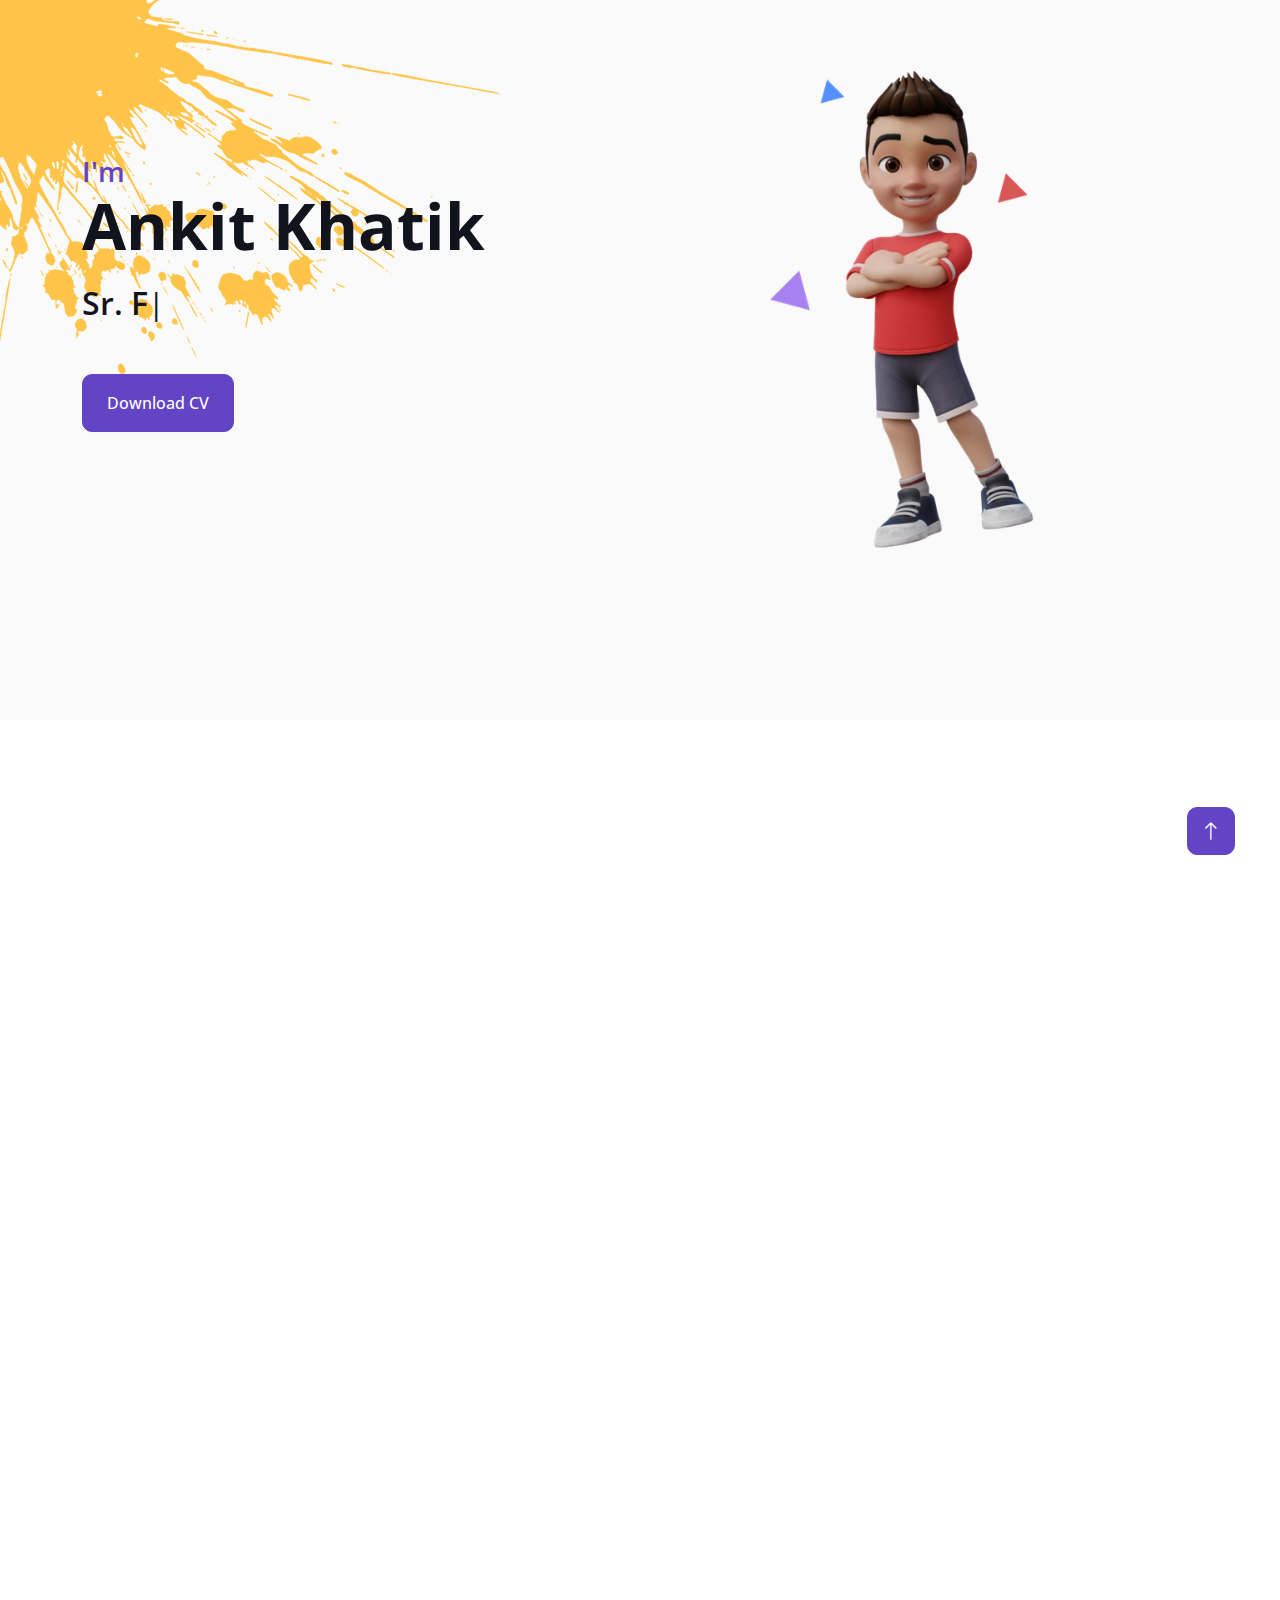
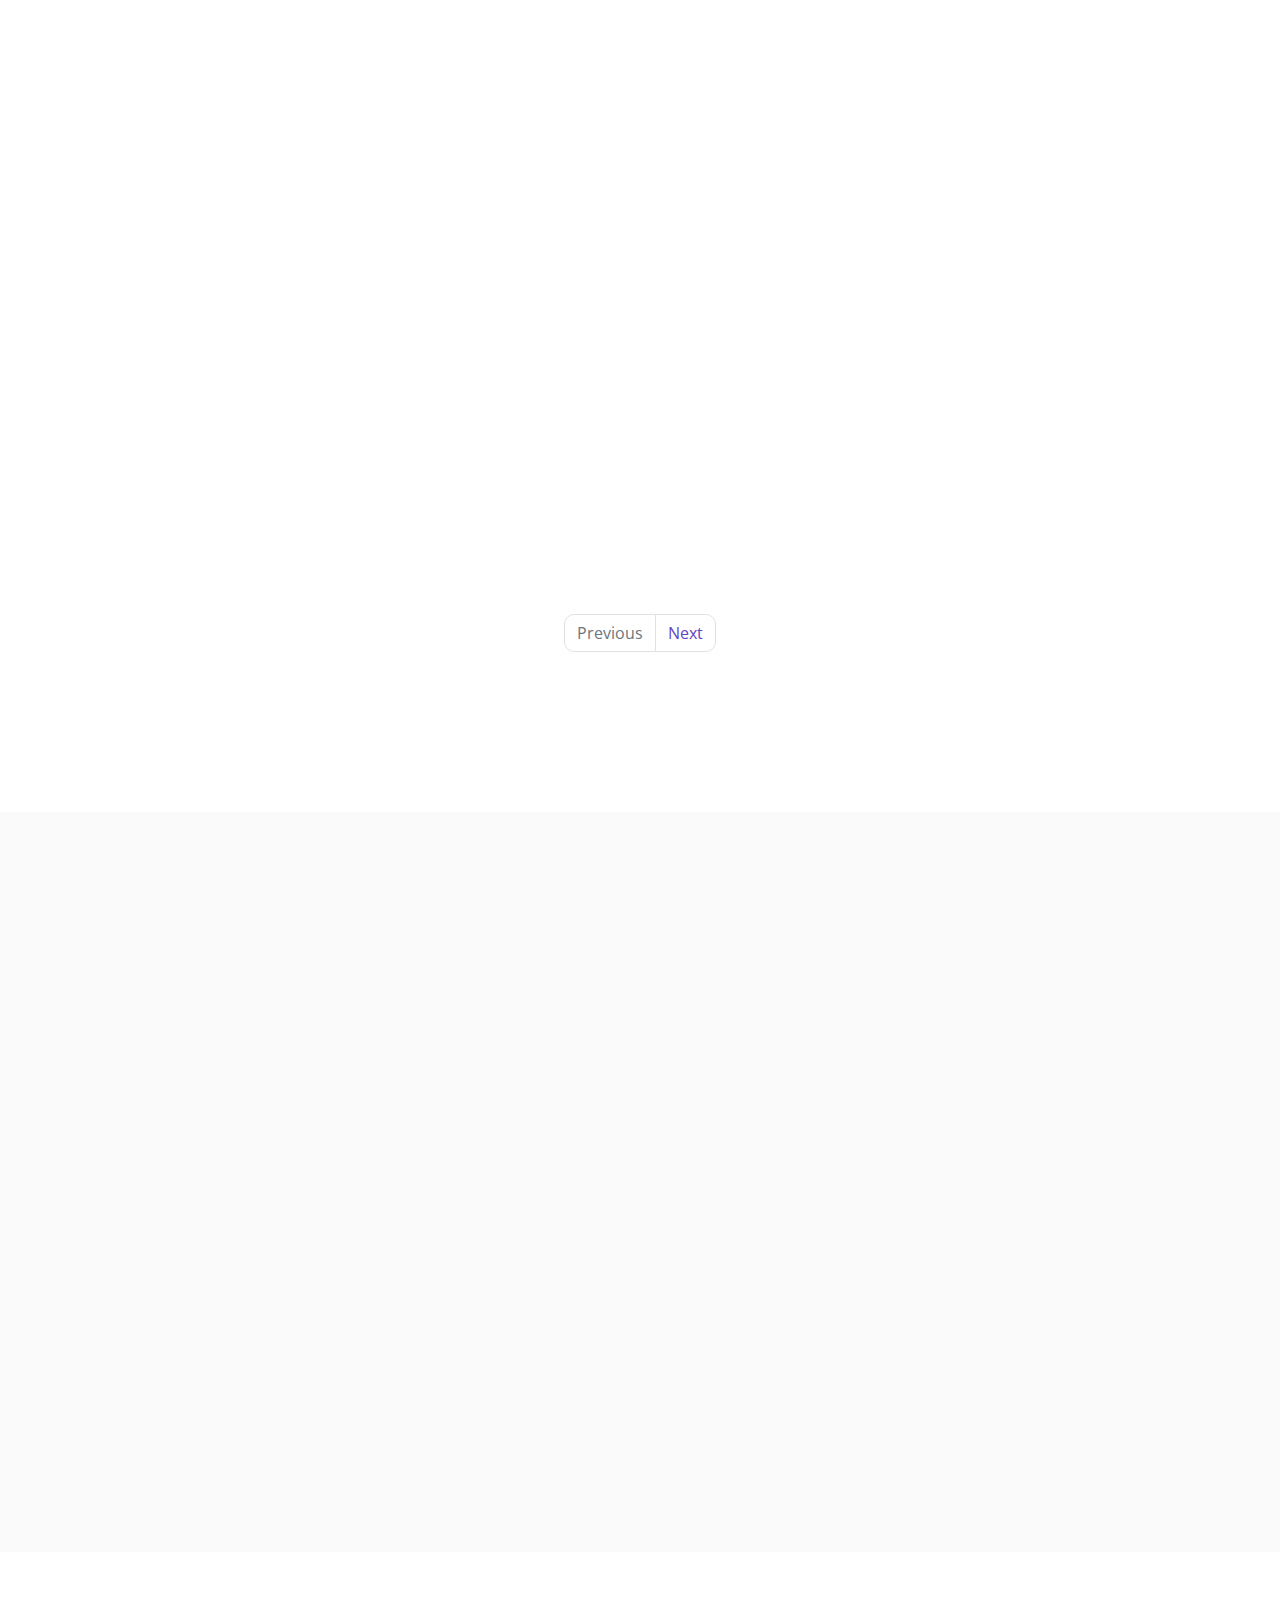
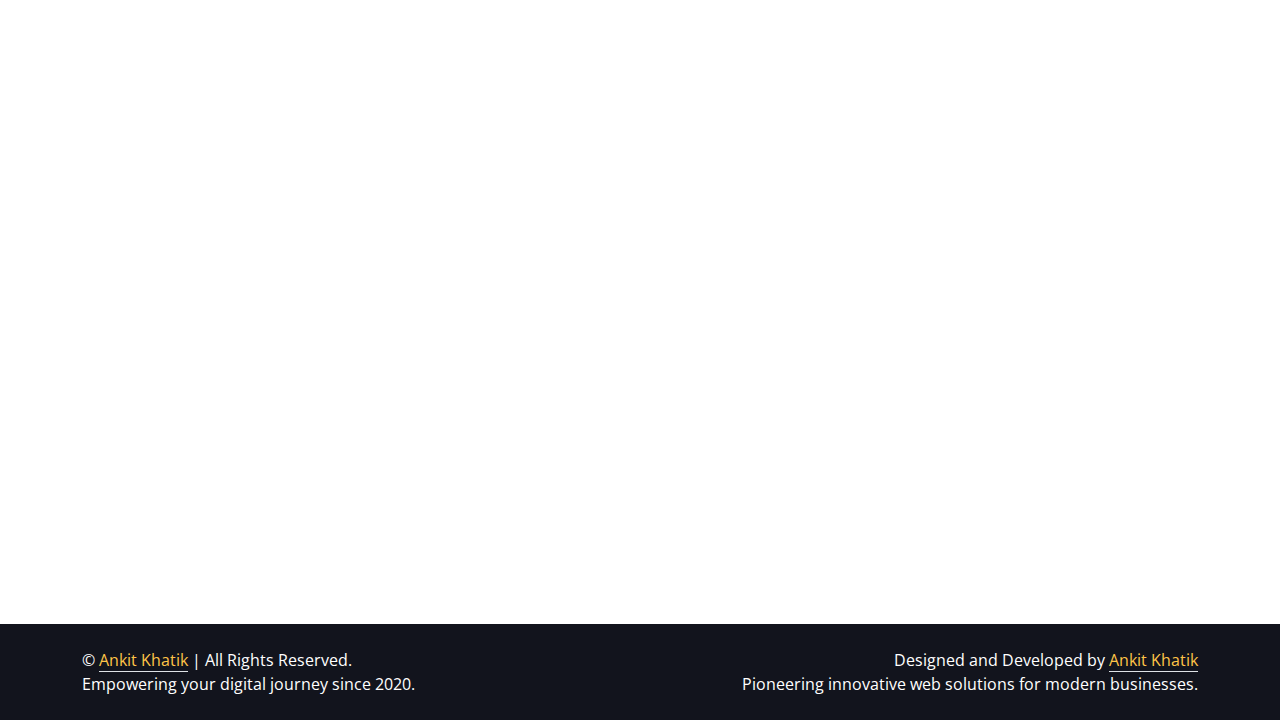
==== index.html @ b2e09fba "Ankit Khatik Portfolio" ====
<!DOCTYPE html>
<html lang="en">
  <head>
    <meta charset="UTF-8" />
    <meta name="viewport" content="width=device-width, initial-scale=1.0" />
    <meta
      name="title"
      content="Ankit Khatik | Expert Full Stack Developer | Custom Web & PHP Laravel Development"
    />
    <meta
      name="description"
      content="Ankit Khatik, a Sr. Full Stack Developer with 3+ years of experience, specializes in PHP, Laravel, Next.js, and scalable web applications. Custom web development solutions starting at $299."
    />
    <meta
      name="keywords"
      content="Full Stack Developer, Web Developer, PHP Developer, Laravel Developer, Next.js Developer, SQL Developer, JavaScript Developer, Custom Web Development, API Development, Responsive Web Design, Frontend Developer, Backend Developer, Software Engineer, Web Application Development, Website Development, Ankit Khatik, Ankit Khoiwal, Royal Banna Ankit, Full Stack Developer Portfolio, Web Development Services, Technology Solutions"
    />
    <meta name="robots" content="index, follow" />
    <meta name="language" content="English" />
    <meta name="author" content="Ankit Khatik" />
    <meta name="publisher" content="Ankit Khatik" />
    <meta property="og:type" content="website" />
    <meta
      property="og:title"
      content="Ankit Khatik - Full Stack Developer | PHP, Laravel, Next.js, Web Development"
    />
    <meta
      property="og:description"
      content="Ankit Khatik, an experienced full stack developer specializing in PHP, Laravel, Next.js, and SQL. Explore innovative web development projects and high-quality digital solutions for businesses. Contact Ankit for full stack web development and software services."
    />
    <meta property="og:image" content="og-image.png" />
    <meta property="og:url" content="https://ankit-khatik.web.app/" />
    <meta
      property="og:site_name"
      content="Ankit Khatik - Full Stack Developer | PHP, Laravel, Next.js, Web Development"
    />
    <meta name="twitter:card" content="og-image.png" />
    <meta
      name="twitter:title"
      content="Ankit Khatik - Full Stack Developer | PHP, Laravel, Next.js, Web Development"
    />
    <meta
      name="twitter:description"
      content="Ankit Khatik, an experienced full stack developer specializing in PHP, Laravel, Next.js, and SQL. Explore innovative web development projects and high-quality digital solutions for businesses. Contact Ankit for full stack web development and software services."
    />
    <meta name="twitter:image" content="og-image.png" />
    <meta name="twitter:site" content="@ankitkhoiwal" />
    <meta name="twitter:creator" content="@ankitkhoiwal" />
    <meta
      name="google-site-verification"
      content="-TFEaaD3aH9HImYtLrDxy_BZJy94upnlScCaDswIdAE"
    />
    <link rel="canonical" href="https://ankit-khatik.web.app/" />

    <title>
      Ankit Khatik - Sr. Full Stack Developer | PHP, Laravel, Next.js, Web
      Development
    </title>

    <!-- Favicon -->
    <link href="img/favicon.ico" rel="icon" />

    <!-- Google Web Fonts -->
    <link rel="preconnect" href="https://fonts.googleapis.com" />
    <link rel="preconnect" href="https://fonts.gstatic.com" crossorigin />
    <link
      href="https://fonts.googleapis.com/css2?family=Open+Sans:wght@400;500;600;700;800&display=swap"
      rel="stylesheet"
    />

    <!-- Icon Font Stylesheet -->
    <link
      href="https://cdnjs.cloudflare.com/ajax/libs/font-awesome/5.10.0/css/all.min.css"
      rel="stylesheet"
    />
    <link
      href="https://cdn.jsdelivr.net/npm/bootstrap-icons@1.4.1/font/bootstrap-icons.css"
      rel="stylesheet"
    />

    <!-- Libraries Stylesheet -->
    <link href="lib/animate/animate.min.css" rel="stylesheet" />
    <link href="lib/lightbox/css/lightbox.min.css" rel="stylesheet" />
    <link href="lib/owlcarousel/assets/owl.carousel.min.css" rel="stylesheet" />

    <!-- Customized Bootstrap Stylesheet -->
    <link href="css/bootstrap.min.css" rel="stylesheet" />

    <!-- Template Stylesheet -->
    <link href="css/style.css" rel="stylesheet" />
  </head>

  <body data-bs-spy="scroll" data-bs-target=".navbar" data-bs-offset="51">
    <!-- Spinner Start -->
    <div
      id="spinner"
      class="show bg-white position-fixed translate-middle w-100 vh-100 top-50 start-50 d-flex align-items-center justify-content-center"
    >
      <div
        class="spinner-border text-primary"
        style="width: 3rem; height: 3rem"
        role="status"
      >
        <span class="sr-only">Loading...</span>
      </div>
    </div>
    <!-- Spinner End -->

    <!-- Navbar Start -->
    <nav
      class="navbar navbar-expand-lg bg-white navbar-light fixed-top shadow py-lg-0 px-4 px-lg-5 wow fadeIn"
      data-wow-delay="0.1s"
    >
      <a href="index.html" class="navbar-brand d-block d-lg-none">
        <span class="text-primary fw-bold m-0">Ankit</span>
      </a>
      <button
        type="button"
        class="navbar-toggler"
        data-bs-toggle="collapse"
        data-bs-target="#navbarCollapse"
      >
        <span class="navbar-toggler-icon"></span>
      </button>
      <div
        class="collapse navbar-collapse justify-content-between py-4 py-lg-0"
        id="navbarCollapse"
      >
        <div class="navbar-nav ms-auto py-0">
          <a href="#home" class="nav-item nav-link active">Home</a>
          <a href="#about" class="nav-item nav-link">About</a>
          <a href="#skill" class="nav-item nav-link">Skills</a>
          <a href="#service" class="nav-item nav-link">Services</a>
        </div>
        <!-- <a href="index.html" class="navbar-brand bg-secondary py-3 px-4 mx-3 d-none d-lg-block">
                <h1 class="text-primary fw-bold m-0">ProMan</h1>
            </a> -->
        <div class="navbar-nav me-auto py-0">
          <a href="#project" class="nav-item nav-link">Projects</a>
          <a href="#testimonial" class="nav-item nav-link">Testimonial</a>
          <a href="#contact" class="nav-item nav-link">Contact</a>
          <a href="/sitemap.xml" class="nav-item nav-link">Sitemap</a>
        </div>
      </div>
    </nav>
    <!-- Navbar End -->

    <!-- Header Start -->
    <div
      class="container-fluid bg-light my-6 mt-0 h-100 p-3"
      style="min-height: 80vh"
      id="home"
    >
      <div class="container">
        <div class="row g-5 align-items-center">
          <div class="col-lg-6 py-6 pb-0 pt-lg-0">
            <span class="text-primary h3 mb-3">I'm</span>
            <h1 class="display-3 mb-3">Ankit Khatik</h1>
            <h2 class="typed-text-output d-inline"></h2>
            <div class="typed-text d-none">
              Sr. Full Stack Developer, Sr. PHP Developer, Laravel Developer,
              Custom Web Developer, E-Commerce Developer, Sr. Backend Developer,
              Software Engineer
            </div>
            <div class="d-flex align-items-center pt-5">
              <a
                href="img/Ankit_Khoiwal_CV-2.pdf"
                download="Ankit_Khoiwal_CV-2.pdf"
                class="btn btn-primary py-3 px-4 me-5"
                >Download CV</a
              >
            </div>
          </div>
          <div class="col-lg-6">
            <img
              class="img-fluid"
              src="img/hero-image.webp"
              alt="Ankit Khatik - Sr. Full Stack Developer"
            />
          </div>
        </div>
      </div>
    </div>
    <!-- Header End -->

    <!-- Video Modal Start -->
    <div
      class="modal modal-video fade"
      id="videoModal"
      tabindex="-1"
      aria-labelledby="exampleModalLabel"
      aria-hidden="true"
    >
      <div class="modal-dialog">
        <div class="modal-content rounded-0">
          <div class="modal-header">
            <h3 class="modal-title" id="exampleModalLabel">Youtube Video</h3>
            <button
              type="button"
              class="btn-close"
              data-bs-dismiss="modal"
              aria-label="Close"
            ></button>
          </div>
          <div class="modal-body">
            <!-- 16:9 aspect ratio -->
            <div class="ratio ratio-16x9">
              <iframe
                class="embed-responsive-item"
                src=""
                id="video"
                allowfullscreen
                allowscriptaccess="always"
                allow="autoplay"
              ></iframe>
            </div>
          </div>
        </div>
      </div>
    </div>
    <!-- Video Modal End -->

    <!-- About Start -->
    <div class="container-xxl py-6" id="about">
      <div class="container">
        <div class="row g-5">
          <div class="col-lg-6 wow fadeInUp" data-wow-delay="0.1s">
            <div class="d-flex align-items-center mb-5">
              <div class="years flex-shrink-0 text-center me-4">
                <h2 class="display-1 mb-0">3</h2>
                <h5 class="mb-0">Years</h5>
              </div>
              <h3 class="lh-base mb-0">
                Experience in Full Stack Web Development and Design
              </h3>
            </div>
            <p class="mb-4">
              I am Ankit Khatik (also known as Ankit Khoiwal), a dedicated Sr.
              Full Stack Developer with over three years of experience. I
              specialize in PHP, Laravel, Next.js, and custom web solutions that
              cater to diverse client needs. I am dedicated to creating web
              applications that are both high-quality and scalable, whether they
              are responsive or logic-based.
            </p>
            <p class="mb-4">
              My focus as a developer is to develop end-to-end web applications
              that ensure optimal performance, security, and user engagement.
              From wireframe design to deployment, my services ensure a seamless
              experience for both clients and users.
            </p>
            <p class="mb-3">
              <i class="far fa-check-circle text-primary me-3"></i>Affordable
              Pricing
            </p>
            <p class="mb-3">
              <i class="far fa-check-circle text-primary me-3"></i>High-Quality
              Deliverables
            </p>
            <p class="mb-3">
              <i class="far fa-check-circle text-primary me-3"></i>Timely
              Project Delivery
            </p>
            <p class="mb-4">
              My portfolio shows work in various industries, including custom
              web development, e-commerce platforms, and SaaS applications.
              Technologies I frequently use include PHP, Laravel, Next.js,
              Node.js, Javascript, Jquery, SQL, AWS, and more.
            </p>
          </div>
          <div class="col-lg-6 wow fadeInUp" data-wow-delay="0.5s">
            <div class="row g-3 mb-4">
              <div class="col-sm-6">
                <img
                  class="img-fluid rounded"
                  src="img/about-1.jpg"
                  alt="Professional Web Development by Ankit Khatik"
                />
              </div>
              <div class="col-sm-6">
                <img
                  class="img-fluid rounded"
                  src="img/about-2.jpg"
                  alt="Full Stack Development Expertise by Ankit Khoiwal"
                />
              </div>
            </div>
            <div class="d-flex align-items-center mb-3">
              <h5 class="border-end pe-3 me-3 mb-0">Happy Clients</h5>
              <h2 class="text-primary fw-bold mb-0" data-toggle="counter-up">
                20
              </h2>
            </div>
            <p class="mb-4">
              My experience includes working with more than 20 clients in
              different industries to create custom web applications and
              software services that meet their business requirements. My
              commitment is to providing client satisfaction and building
              long-term relationships.
            </p>
            <div class="d-flex align-items-center mb-3">
              <h5 class="border-end pe-3 me-3 mb-0">Projects Completed</h5>
              <h2 class="text-primary fw-bold mb-0" data-toggle="counter-up">
                15
              </h2>
            </div>
            <p class="mb-0">
              From custom web applications to enterprise-level solutions, my
              completed projects highlight my expertise in PHP, Laravel,
              Next.js, and other leading technologies. Let’s work together to
              bring your project to real life!
            </p>
          </div>
        </div>
      </div>
    </div>
    <!-- About End -->

    <!-- Expertise Start -->
    <div class="container-xxl py-6 pb-5" id="skill">
      <div class="container">
        <div class="row g-5">
          <div class="col-lg-6 wow fadeInUp" data-wow-delay="0.1s">
            <h2 class="display-5 mb-5">Skills & Experience</h2>
            <p class="mb-4">
              I am Ankit Khatik, and I have worked as a senior full stack
              engineer for over three years. My skills in web and mobile
              programming have evolved and I am proficient in a various
              technologies, including SQL, PHP, Laravel, Node.js and Next.js.
              Creating creative solutions that are tailored to every client's
              specific demands is possible with my broad skill set.
            </p>
            <p class="mb-4">
              My main goal is to develop powerful, dynamic, and user-friendly
              online apps. Through the use of contemporary frameworks and
              libraries like React, Vue.js, and Express.js, I am able to
              efficiently address several facets of software development in my
              job. Furthermore, responsive design—which guarantees an excellent
              user experience across all devices—using HTML, CSS, Bootstrap, and
              Tailwind is something I value highly.
            </p>
            <p class="mb-4">
              In addition to my technical skills, I think that high standards
              for code quality should be upheld. I follow industry best
              practices and strive to finish projects on schedule. My commitment
              to lifelong learning and remaining newest with industry
              developments allows me to maintain my competitive edge in the
              fast-paced tech business and provide creative solutions.
            </p>
            <p class="mb-4">
              In my career, I have been involved in various projects, including
              small apps and complex corporate systems. My capacity to solve
              problems and adapt has improved as a result of this trip, making
              me a dependable developer in the technology industry.
            </p>
          </div>
          <div class="col-lg-6 wow fadeInUp" data-wow-delay="0.5s">
            <div class="my-4">
              <ul
                class="nav nav-pills rounded border border-2 border-primary mb-5"
              >
                <li class="nav-item w-50">
                  <button
                    class="nav-link w-100 py-3 fs-5 active"
                    data-bs-toggle="pill"
                    href="#tab-1"
                  >
                    Experience
                  </button>
                </li>
                <li class="nav-item w-50">
                  <button
                    class="nav-link w-100 py-3 fs-5"
                    data-bs-toggle="pill"
                    href="#tab-2"
                  >
                    Education
                  </button>
                </li>
              </ul>
              <div class="tab-content">
                <div id="tab-1" class="tab-pane fade show p-0 active">
                  <div class="row gy-5 gx-4">
                    <div class="col-sm-6">
                      <h5>Accountant</h5>
                      <hr class="text-primary my-2" />
                      <p class="text-primary mb-1">2021 - 2022</p>
                      <h6 class="mb-0">Vinayak Traders</h6>
                    </div>
                    <div class="col-sm-6">
                      <h5>Php Developer Intern</h5>
                      <hr class="text-primary my-2" />
                      <p class="text-primary mb-1">2022 - 2023</p>
                      <h6 class="mb-0">Web Senor</h6>
                    </div>
                    <div class="col-sm-6">
                      <h5>Sr. Software Developer</h5>
                      <hr class="text-primary my-2" />
                      <p class="text-primary mb-1">2023 - Present</p>
                      <h6 class="mb-0">Cognus Technology</h6>
                    </div>
                  </div>
                </div>
                <div id="tab-2" class="tab-pane fade show p-0">
                  <div class="row gy-5 gx-4">
                    <div class="col-sm-6">
                      <h5>Software Development Course</h5>
                      <hr class="text-primary my-2" />
                      <p class="text-primary mb-1">2022 - 2023</p>
                      <h6 class="mb-0">Vidhya Institute</h6>
                    </div>
                    <div class="col-sm-6">
                      <h5>Sr. Secondary Education</h5>
                      <hr class="text-primary my-2" />
                      <p class="text-primary mb-1">2019 - 2020</p>
                      <h6 class="mb-0">Guru Nanak Public School</h6>
                    </div>
                    <div class="col-sm-6">
                      <h5>Bachelor of Computer Applications</h5>
                      <hr class="text-primary my-2" />
                      <p class="text-primary mb-1">2020 - 2023</p>
                      <h6 class="mb-0">Mohan Lal Sukhadiya University</h6>
                    </div>
                    <div class="col-sm-6">
                      <h5>Master of Computer Applications</h5>
                      <hr class="text-primary my-2" />
                      <p class="text-primary mb-1">2023 - Present</p>
                      <h6 class="mb-0">Rajasthan Technical University</h6>
                    </div>
                  </div>
                </div>
              </div>
            </div>
            <div class="my-4">
              <h3 class="mb-4 my-5">My Skills</h3>
              <div class="row align-items-center">
                <div class="col-md-6">
                  <div class="skill mb-4">
                    <div class="d-flex justify-content-between">
                      <h6 class="font-weight-bold">PHP</h6>
                      <h6 class="font-weight-bold">95%</h6>
                    </div>
                    <div class="progress">
                      <div
                        class="progress-bar bg-primary"
                        role="progressbar"
                        aria-valuenow="95"
                        aria-valuemin="0"
                        aria-valuemax="100"
                      ></div>
                    </div>
                  </div>
                  <div class="skill mb-4">
                    <div class="d-flex justify-content-between">
                      <h6 class="font-weight-bold">SQL</h6>
                      <h6 class="font-weight-bold">85%</h6>
                    </div>
                    <div class="progress">
                      <div
                        class="progress-bar bg-warning"
                        role="progressbar"
                        aria-valuenow="85"
                        aria-valuemin="0"
                        aria-valuemax="100"
                      ></div>
                    </div>
                  </div>
                  <div class="skill mb-4">
                    <div class="d-flex justify-content-between">
                      <h6 class="font-weight-bold">Laravel</h6>
                      <h6 class="font-weight-bold">90%</h6>
                    </div>
                    <div class="progress">
                      <div
                        class="progress-bar bg-danger"
                        role="progressbar"
                        aria-valuenow="90"
                        aria-valuemin="0"
                        aria-valuemax="100"
                      ></div>
                    </div>
                  </div>
                  <div class="skill mb-4">
                    <div class="d-flex justify-content-between">
                      <h6 class="font-weight-bold">WordPress</h6>
                      <h6 class="font-weight-bold">85%</h6>
                    </div>
                    <div class="progress">
                      <div
                        class="progress-bar bg-info"
                        role="progressbar"
                        aria-valuenow="85"
                        aria-valuemin="0"
                        aria-valuemax="100"
                      ></div>
                    </div>
                  </div>
                </div>
                <div class="col-md-6">
                  <div class="skill mb-4">
                    <div class="d-flex justify-content-between">
                      <h6 class="font-weight-bold">JavaScript</h6>
                      <h6 class="font-weight-bold">90%</h6>
                    </div>
                    <div class="progress">
                      <div
                        class="progress-bar bg-danger"
                        role="progressbar"
                        aria-valuenow="90"
                        aria-valuemin="0"
                        aria-valuemax="100"
                      ></div>
                    </div>
                  </div>
                  <div class="skill mb-4">
                    <div class="d-flex justify-content-between">
                      <h6 class="font-weight-bold">Next.js</h6>
                      <h6 class="font-weight-bold">85%</h6>
                    </div>
                    <div class="progress">
                      <div
                        class="progress-bar bg-dark"
                        role="progressbar"
                        aria-valuenow="85"
                        aria-valuemin="0"
                        aria-valuemax="100"
                      ></div>
                    </div>
                  </div>
                  <div class="skill mb-4">
                    <div class="d-flex justify-content-between">
                      <h6 class="font-weight-bold">Java</h6>
                      <h6 class="font-weight-bold">70%</h6>
                    </div>
                    <div class="progress">
                      <div
                        class="progress-bar bg-info"
                        role="progressbar"
                        aria-valuenow="70"
                        aria-valuemin="0"
                        aria-valuemax="100"
                      ></div>
                    </div>
                  </div>
                  <div class="skill mb-4">
                    <div class="d-flex justify-content-between">
                      <h6 class="font-weight-bold">Cloud Computing</h6>
                      <h6 class="font-weight-bold">80%</h6>
                    </div>
                    <div class="progress">
                      <div
                        class="progress-bar bg-primary"
                        role="progressbar"
                        aria-valuenow="80"
                        aria-valuemin="0"
                        aria-valuemax="100"
                      ></div>
                    </div>
                  </div>
                </div>
              </div>
            </div>
          </div>
        </div>
      </div>
    </div>
    <!-- Expertise End -->

    <!-- Service Start -->
    <div class="container-fluid bg-light my-5 py-6" id="service">
      <div class="container">
        <div class="row g-5 mb-5 wow fadeInUp" data-wow-delay="0.1s">
          <div class="col-lg-6">
            <h2 class="display-5 mb-0">My Web Development Services</h2>
          </div>
          <div class="col-lg-6 text-lg-end">
            <a class="btn btn-primary py-3 px-5" href="tel:+91 7878494207"
              >Hire Me</a
            >
          </div>
        </div>
        <div class="row g-4">
          <div class="col-lg-6 wow fadeInUp" data-wow-delay="0.1s">
            <div
              class="service-item d-flex flex-column flex-sm-row bg-white rounded h-100 p-4 p-lg-5"
            >
              <div class="bg-icon flex-shrink-0 mb-3">
                <i class="fa fa-crop-alt fa-2x text-dark"></i>
              </div>
              <div class="ms-sm-4">
                <h4 class="mb-3">Custom Web Development</h4>
                <h6 class="mb-3">
                  Starting from <span class="text-primary">$299</span>
                </h6>
                <span
                  >Bring your ideal to life with bespoke web development
                  services. I implement sophisticated technologies including
                  PHP, Laravel, Next.js to offer custom built websites that are
                  interactive and result driven.</span
                >
              </div>
            </div>
          </div>
          <div class="col-lg-6 wow fadeInUp" data-wow-delay="0.3s">
            <div
              class="service-item d-flex flex-column flex-sm-row bg-white rounded h-100 p-4 p-lg-5"
            >
              <div class="bg-icon flex-shrink-0 mb-3">
                <i class="fa fa-code-branch fa-2x text-dark"></i>
              </div>
              <div class="ms-sm-4">
                <h4 class="mb-3">Responsive Web Design</h4>
                <h6 class="mb-3">
                  Starting from <span class="text-primary">$299</span>
                </h6>
                <span
                  >Widen the scope of your enterprise with mobile friendly
                  design. I design beautiful and functional websites that are
                  compatible to all screen sizes for every user taking into
                  consideration how the users are likely to browse.
                </span>
              </div>
            </div>
          </div>
          <div class="col-lg-6 wow fadeInUp" data-wow-delay="0.1s">
            <div
              class="service-item d-flex flex-column flex-sm-row bg-white rounded h-100 p-4 p-lg-5"
            >
              <div class="bg-icon flex-shrink-0 mb-3">
                <i class="fa fa-shopping-cart fa-2x text-dark"></i>
              </div>
              <div class="ms-sm-4">
                <h4 class="mb-3">E-Commerce Solutions</h4>
                <h6 class="mb-3">
                  Starting from <span class="text-primary">$399</span>
                </h6>
                <span
                  >Start your own web shop using fully-featured e commerce
                  solutions. I create custom stores with safe payment gateways
                  and interactive elements to help you to persuade customers and
                  visitors to use your store online.</span
                >
              </div>
            </div>
          </div>
          <div class="col-lg-6 wow fadeInUp" data-wow-delay="0.3s">
            <div
              class="service-item d-flex flex-column flex-sm-row bg-white rounded h-100 p-4 p-lg-5"
            >
              <div class="bg-icon flex-shrink-0 mb-3">
                <i class="fa fa-laptop-code fa-2x text-dark"></i>
              </div>
              <div class="ms-sm-4">
                <h4 class="mb-3">UI/UX Design</h4>
                <h6 class="mb-3">
                  Starting from <span class="text-primary">$299</span>
                </h6>
                <span
                  >Make users happier with efficient UI & UX design services. I
                  design functional, beautiful screens for your web applications
                  that attract and retain users improving the overall usability
                  of the applications.
                </span>
              </div>
            </div>
          </div>
          <div class="col-lg-6 wow fadeInUp" data-wow-delay="0.1s">
            <div
              class="service-item d-flex flex-column flex-sm-row bg-white rounded h-100 p-4 p-lg-5"
            >
              <div class="bg-icon flex-shrink-0 mb-3">
                <i class="fa fa-cloud fa-2x text-dark"></i>
              </div>
              <div class="ms-sm-4">
                <h4 class="mb-3">Cloud Solutions (AWS)</h4>
                <h6 class="mb-3">
                  Starting from <span class="text-primary">$499</span>
                </h6>
                <span
                  >Make use of the cloud through my AWS services. I help set up
                  the architecture of the cloud, facilitate the movement of
                  existing systems to the cloud and optimize them for
                  performance, scalability, and security for your organization.
                </span>
              </div>
            </div>
          </div>
          <div class="col-lg-6 wow fadeInUp" data-wow-delay="0.3s">
            <div
              class="service-item d-flex flex-column flex-sm-row bg-white rounded h-100 p-4 p-lg-5"
            >
              <div class="bg-icon flex-shrink-0 mb-3">
                <i class="fa fa-search fa-2x text-dark"></i>
              </div>
              <div class="ms-sm-4">
                <h4 class="mb-3">SEO Optimization</h4>
                <h6 class="mb-3">
                  Starting from <span class="text-primary">$199</span>
                </h6>
                <span
                  >With my professional SEO services, you will be able to boost
                  the visibility and ranking of your website. I apply focused
                  techniques, such as keyword searching, on-page optimization
                  and content creation, to ensure that traffic is organic to
                  your site.</span
                >
              </div>
            </div>
          </div>
          <div class="col-lg-6 wow fadeInUp" data-wow-delay="0.5s">
            <div
              class="service-item d-flex flex-column flex-sm-row bg-white rounded h-100 p-4 p-lg-5"
            >
              <div class="bg-icon flex-shrink-0 mb-3">
                <i class="fa fa-comments fa-2x text-dark"></i>
              </div>
              <div class="ms-sm-4">
                <h4 class="mb-3">Consultation Services</h4>
                <h6 class="mb-3">
                  Starting from <span class="text-primary">$150</span>
                </h6>
                <span
                  >To help you with your software projects, I offer consulting
                  services. I address the following topics: technology
                  selection, project planning, performance optimization, and
                  provide you with decision aids. Website Security
                  Solutions</span
                >
              </div>
            </div>
          </div>
          <div class="col-lg-6 wow fadeInUp" data-wow-delay="0.5s">
            <div
              class="service-item d-flex flex-column flex-sm-row bg-white rounded h-100 p-4 p-lg-5"
            >
              <div class="bg-icon flex-shrink-0 mb-3">
                <i class="fa fa-shield-alt fa-2x text-dark"></i>
              </div>
              <div class="ms-sm-4">
                <h4 class="mb-3">Website Security Solutions</h4>
                <h6 class="mb-3">
                  Starting from <span class="text-primary">$299</span>
                </h6>
                <span
                  >Safeguard your digital identity by implementing all-inclusive
                  website security solutions. My services are inclusive of
                  vulnerability assessments and remediation, malware eradication
                  as well as continuous monitoring of your site to fend off
                  threats and keep your users safe while surfing the web.</span
                >
              </div>
            </div>
          </div>
        </div>
      </div>
    </div>
    <!-- Service End -->

    <!-- Projects Start -->
    <div class="container-xxl py-6 pt-5" id="project">
      <div class="container">
        <div
          class="row g-5 mb-5 align-items-center wow fadeInUp"
          data-wow-delay="0.1s"
        >
          <div class="col-lg-6">
            <h2 class="display-5 mb-0">My Projects</h2>
          </div>
          <div class="col-lg-6 text-lg-end">
            <ul class="list-inline mx-n3 mb-0" id="portfolio-flters">
              <li class="mx-3 active" data-filter="*">All Projects</li>
              <li class="mx-3" data-filter=".first">Laravel</li>
              <li class="mx-3" data-filter=".second">Next Js</li>
              <li class="mx-3" data-filter=".third">Vue Js</li>
            </ul>
          </div>
        </div>
        <div
          class="row g-4 portfolio-container wow fadeInUp"
          data-wow-delay="0.1s"
          id="portfolio-container"
        >
          <div class="col-lg-4 col-md-6 portfolio-item first">
            <div class="portfolio-img rounded overflow-hidden">
              <img class="img-fluid" src="img/gradding.png" alt="" />
              <div class="portfolio-btn">
                <a
                  class="btn btn-lg-square btn-outline-secondary border-2 mx-1"
                  href="img/gradding.png"
                  data-lightbox="portfolio"
                  ><i class="fa fa-eye"></i
                ></a>
                <a
                  class="btn btn-lg-square btn-outline-secondary border-2 mx-1"
                  href="https://www.gradding.com/"
                  target="_blank"
                  ><i class="fa fa-link"></i
                ></a>
              </div>
            </div>
          </div>
          <div class="col-lg-4 col-md-6 portfolio-item first">
            <div class="portfolio-img rounded overflow-hidden">
              <img class="img-fluid" src="img/burger-king.png" alt="" />
              <div class="portfolio-btn">
                <a
                  class="btn btn-lg-square btn-outline-secondary border-2 mx-1"
                  href="img/burger-king.png"
                  data-lightbox="portfolio"
                  ><i class="fa fa-eye"></i
                ></a>
                <a
                  class="btn btn-lg-square btn-outline-secondary border-2 mx-1"
                  href="https://www.burgerking.in/"
                  target="_blank"
                  ><i class="fa fa-link"></i
                ></a>
              </div>
            </div>
          </div>
          <div class="col-lg-4 col-md-6 portfolio-item first">
            <div class="portfolio-img rounded overflow-hidden">
              <img
                class="img-fluid"
                src="img/gradding-laraveldashboard.png"
                alt=""
              />
              <div class="portfolio-btn">
                <a
                  class="btn btn-lg-square btn-outline-secondary border-2 mx-1"
                  href="img/gradding-laraveldashboard.png"
                  data-lightbox="portfolio"
                  ><i class="fa fa-eye"></i
                ></a>
                <a
                  class="btn btn-lg-square btn-outline-secondary border-2 mx-1"
                  href="https://www.gradding.com/dashboard/finder/course"
                  target="_blank"
                  ><i class="fa fa-link"></i
                ></a>
              </div>
            </div>
          </div>
          <div class="col-lg-4 col-md-6 portfolio-item first">
            <div class="portfolio-img rounded overflow-hidden">
              <img class="img-fluid" src="img/mysiponline.png" alt="" />
              <div class="portfolio-btn">
                <a
                  class="btn btn-lg-square btn-outline-secondary border-2 mx-1"
                  href="img/mysiponline.png"
                  data-lightbox="portfolio"
                  ><i class="fa fa-eye"></i
                ></a>
                <a
                  class="btn btn-lg-square btn-outline-secondary border-2 mx-1"
                  href="https://www.mysiponline.com/"
                  target="_blank"
                  ><i class="fa fa-link"></i
                ></a>
              </div>
            </div>
          </div>
          <div class="col-lg-4 col-md-6 portfolio-item second">
            <div class="portfolio-img rounded overflow-hidden">
              <img class="img-fluid" src="img/gradding-ielts.png" alt="" />
              <div class="portfolio-btn">
                <a
                  class="btn btn-lg-square btn-outline-secondary border-2 mx-1"
                  href="img/gradding-ielts.png"
                  data-lightbox="portfolio"
                  ><i class="fa fa-eye"></i
                ></a>
                <a
                  class="btn btn-lg-square btn-outline-secondary border-2 mx-1"
                  href="https://www.gradding.com/test-preparation/ielts"
                  target="_blank"
                  ><i class="fa fa-link"></i
                ></a>
              </div>
            </div>
          </div>
          <div class="col-lg-4 col-md-6 portfolio-item second">
            <div class="portfolio-img rounded overflow-hidden">
              <img class="img-fluid" src="img/reventure.png" alt="" />
              <div class="portfolio-btn">
                <a
                  class="btn btn-lg-square btn-outline-secondary border-2 mx-1"
                  href="img/reventure.png"
                  data-lightbox="portfolio"
                  ><i class="fa fa-eye"></i
                ></a>
                <a
                  class="btn btn-lg-square btn-outline-secondary border-2 mx-1"
                  href="https://reventure.vercel.app/en"
                  target="_blank"
                  ><i class="fa fa-link"></i
                ></a>
              </div>
            </div>
          </div>
          <div class="col-lg-4 col-md-6 portfolio-item second">
            <div class="portfolio-img rounded overflow-hidden">
              <img class="img-fluid" src="img/gradding-blog.png" alt="" />
              <div class="portfolio-btn">
                <a
                  class="btn btn-lg-square btn-outline-secondary border-2 mx-1"
                  href="img/gradding-blog.png"
                  data-lightbox="portfolio"
                  ><i class="fa fa-eye"></i
                ></a>
                <a
                  class="btn btn-lg-square btn-outline-secondary border-2 mx-1"
                  href="https://www.gradding.com/blog"
                  target="_blank"
                  ><i class="fa fa-link"></i
                ></a>
              </div>
            </div>
          </div>
          <div class="col-lg-4 col-md-6 portfolio-item second">
            <div class="portfolio-img rounded overflow-hidden">
              <img class="img-fluid" src="img/gradding-pte.png" alt="" />
              <div class="portfolio-btn">
                <a
                  class="btn btn-lg-square btn-outline-secondary border-2 mx-1"
                  href="img/gradding-pte.png"
                  data-lightbox="portfolio"
                  ><i class="fa fa-eye"></i
                ></a>
                <a
                  class="btn btn-lg-square btn-outline-secondary border-2 mx-1"
                  href="https://www.gradding.com/test-preparation/pte"
                  target="_blank"
                  ><i class="fa fa-link"></i
                ></a>
              </div>
            </div>
          </div>
          <div class="col-lg-4 col-md-6 portfolio-item second">
            <div class="portfolio-img rounded overflow-hidden">
              <img
                class="img-fluid"
                src="img/gradding-accommodation.png"
                alt=""
              />
              <div class="portfolio-btn">
                <a
                  class="btn btn-lg-square btn-outline-secondary border-2 mx-1"
                  href="img/gradding-accommodation.png"
                  data-lightbox="portfolio"
                  ><i class="fa fa-eye"></i
                ></a>
                <a
                  class="btn btn-lg-square btn-outline-secondary border-2 mx-1"
                  href="https://www.gradding.com/student-accommodation"
                  target="_blank"
                  ><i class="fa fa-link"></i
                ></a>
              </div>
            </div>
          </div>
          <div class="col-lg-4 col-md-6 portfolio-item second">
            <div class="portfolio-img rounded overflow-hidden">
              <img
                class="img-fluid"
                src="img/gradding-consultancy.png"
                alt=""
              />
              <div class="portfolio-btn">
                <a
                  class="btn btn-lg-square btn-outline-secondary border-2 mx-1"
                  href="img/gradding-consultancy.png"
                  data-lightbox="portfolio"
                  ><i class="fa fa-eye"></i
                ></a>
                <a
                  class="btn btn-lg-square btn-outline-secondary border-2 mx-1"
                  href="https://www.gradding.com/study-abroad-consultants/"
                  target="_blank"
                  ><i class="fa fa-link"></i
                ></a>
              </div>
            </div>
          </div>
          <div class="col-lg-4 col-md-6 portfolio-item second">
            <div class="portfolio-img rounded overflow-hidden">
              <img class="img-fluid" src="img/gradding-dashboard.png" alt="" />
              <div class="portfolio-btn">
                <a
                  class="btn btn-lg-square btn-outline-secondary border-2 mx-1"
                  href="img/gradding-dashboard.png"
                  data-lightbox="portfolio"
                  ><i class="fa fa-eye"></i
                ></a>
                <a
                  class="btn btn-lg-square btn-outline-secondary border-2 mx-1"
                  href="https://dashboard.gradding.com/dashboard"
                  target="_blank"
                  ><i class="fa fa-link"></i
                ></a>
              </div>
            </div>
          </div>
        </div>
        <!-- Add pagination buttons -->
        <div class="d-flex justify-content-center mt-4">
          <nav aria-label="Page navigation">
            <ul class="pagination">
              <li class="page-item">
                <a class="page-link" href="javascript:void(0);" id="prevPage"
                  >Previous</a
                >
              </li>
              <li class="page-item">
                <a class="page-link" href="javascript:void(0);" id="nextPage"
                  >Next</a
                >
              </li>
            </ul>
          </nav>
        </div>
      </div>
    </div>
    <!-- Projects End -->

    <!-- Team Start -->
    <!-- <div class="container-xxl py-6 pb-5" id="team">
        <div class="container">
            <div class="row g-5 mb-5 wow fadeInUp" data-wow-delay="0.1s">
                <div class="col-lg-6">
                    <h1 class="display-5 mb-0">Team Members</h1>
                </div>
                <div class="col-lg-6 text-lg-end">
                    <a class="btn btn-primary py-3 px-5" href="">Contact Us</a>
                </div>
            </div>
            <div class="row g-4">
                <div class="col-lg-4 col-md-6 wow fadeInUp" data-wow-delay="0.1s">
                    <div class="team-item position-relative">
                        <img class="img-fluid rounded" src="img/team-1.jpg" alt="">
                        <div class="team-text bg-white rounded-end p-4">
                            <div>
                                <h5>Full Name</h5>
                                <span>Designer</span>
                            </div>
                            <i class="fa fa-arrow-right fa-2x text-primary"></i>
                        </div>
                    </div>
                </div>
                <div class="col-lg-4 col-md-6 wow fadeInUp" data-wow-delay="0.3s">
                    <div class="team-item position-relative">
                        <img class="img-fluid rounded" src="img/team-2.jpg" alt="">
                        <div class="team-text bg-white rounded-end p-4">
                            <div>
                                <h5>Full Name</h5>
                                <span>Designer</span>
                            </div>
                            <i class="fa fa-arrow-right fa-2x text-primary"></i>
                        </div>
                    </div>
                </div>
                <div class="col-lg-4 col-md-6 wow fadeInUp" data-wow-delay="0.5s">
                    <div class="team-item position-relative">
                        <img class="img-fluid rounded" src="img/team-3.jpg" alt="">
                        <div class="team-text bg-white rounded-end p-4">
                            <div>
                                <h5>Full Name</h5>
                                <span>Designer</span>
                            </div>
                            <i class="fa fa-arrow-right fa-2x text-primary"></i>
                        </div>
                    </div>
                </div>
            </div>
        </div>
    </div> -->
    <!-- Team End -->

    <!-- Testimonial Start -->
    <div class="container-fluid bg-light py-5 my-5" id="testimonial">
      <div class="container-fluid py-5">
        <h2
          class="display-5 text-center mb-5 wow fadeInUp"
          data-wow-delay="0.1s"
        >
          What My Clients Say
        </h2>
        <div class="row justify-content-center">
          <div class="col-lg-3 d-none d-lg-block">
            <div class="testimonial-left h-100">
              <img
                class="img-fluid wow fadeIn"
                data-wow-delay="0.1s"
                src="img/testimonial-1.jpg"
                alt="Client Review"
              />
              <img
                class="img-fluid wow fadeIn"
                data-wow-delay="0.3s"
                src="img/testimonial-2.jpg"
                alt="Client Feedback"
              />
              <img
                class="img-fluid wow fadeIn"
                data-wow-delay="0.5s"
                src="img/testimonial-3.jpg"
                alt="Customer Review"
              />
            </div>
          </div>
          <div class="col-lg-6 wow fadeInUp" data-wow-delay="0.5s">
            <div class="owl-carousel testimonial-carousel">
              <div class="testimonial-item text-center">
                <div class="position-relative mb-5">
                  <img
                    class="img-fluid rounded-circle border border-secondary p-2 mx-auto"
                    src="img/testimonial-1.jpg"
                    alt="John Doe"
                  />
                  <div class="testimonial-icon">
                    <i class="fa fa-quote-left text-primary"></i>
                  </div>
                </div>
                <p class="fs-5 fst-italic">
                  “Working with Ankit has been a remarkable experience. His
                  ability to understand client needs and deliver exceptional
                  results has made a significant difference in our project
                  outcomes. We are grateful for his expertise!”
                </p>
                <hr class="w-25 mx-auto" />
                <h5>Rakul Preet</h5>
                <span>CEO, Tech Solutions</span>
              </div>
              <div class="testimonial-item text-center">
                <div class="position-relative mb-5">
                  <img
                    class="img-fluid rounded-circle border border-secondary p-2 mx-auto"
                    src="img/testimonial-2.jpg"
                    alt="Jane Smith"
                  />
                  <div class="testimonial-icon">
                    <i class="fa fa-quote-left text-primary"></i>
                  </div>
                </div>
                <p class="fs-5 fst-italic">
                  “Ankit’s professionalism and skill set are truly commendable.
                  The final product was not only visually attractive but also
                  highly functional. I would highly recommend his services to
                  anyone looking for quality web solutions.”
                </p>
                <hr class="w-25 mx-auto" />
                <h5>Jane Smith</h5>
                <span>Marketing Manager, Creative Agency</span>
              </div>
              <div class="testimonial-item text-center">
                <div class="position-relative mb-5">
                  <img
                    class="img-fluid rounded-circle border border-secondary p-2 mx-auto"
                    src="img/testimonial-3.jpg"
                    alt="Michael Johnson"
                  />
                  <div class="testimonial-icon">
                    <i class="fa fa-quote-left text-primary"></i>
                  </div>
                </div>
                <p class="fs-5 fst-italic">
                  “Ankit was instrumental in developing our website. His
                  attention to detail and commitment to meeting deadlines made
                  the project a success. We are extremely satisfied with the end
                  results and would recommend him without hesitation!”
                </p>
                <hr class="w-25 mx-auto" />
                <h5>Michael Johnson</h5>
                <span>Founder, Innovate Labs</span>
              </div>
            </div>
          </div>
          <div class="col-lg-3 d-none d-lg-block">
            <div class="testimonial-right h-100">
              <img
                class="img-fluid wow fadeIn"
                data-wow-delay="0.1s"
                src="img/testimonial-1.jpg"
                alt="Client Review"
              />
              <img
                class="img-fluid wow fadeIn"
                data-wow-delay="0.3s"
                src="img/testimonial-2.jpg"
                alt="Client Feedback"
              />
              <img
                class="img-fluid wow fadeIn"
                data-wow-delay="0.5s"
                src="img/testimonial-3.jpg"
                alt="Customer Review"
              />
            </div>
          </div>
        </div>
      </div>
    </div>
    <!-- Testimonial End -->

    <!-- Contact Start -->
    <div class="container-xxl pb-5" id="contact">
      <div class="container py-5">
        <div class="row g-5 mb-5 wow fadeInUp" data-wow-delay="0.1s">
          <div class="col-lg-6">
            <h2 class="display-5 mb-0">Let's Work Together</h2>
          </div>
          <div class="col-lg-6 text-lg-end">
            <a class="btn btn-primary py-3 px-5" href="tel:+91 7878494207"
              >Say Hello</a
            >
          </div>
        </div>
        <div class="row g-5">
          <div class="col-lg-5 col-md-6 wow fadeInUp" data-wow-delay="0.1s">
            <p class="mb-2">My office:</p>
            <h3 class="fw-bold">Udaipur, Rajasthan</h3>
            <hr class="w-100" />
            <p class="mb-2">Call me:</p>
            <h3 class="fw-bold">
              <a class="text-dark" href="tel:+91 7878494207">+91 7878494207</a>
            </h3>
            <hr class="w-100" />
            <p class="mb-2">Mail me:</p>
            <h3 class="fw-bold">
              <a class="text-dark" href="mailto:ankitkhoiwal3@gmail.com"
                >ankitkhoiwal3@gmail.com</a
              >
            </h3>
            <hr class="w-100" />
            <p class="mb-2">Follow me:</p>
            <div class="d-flex pt-2">
              <a
                class="btn btn-square btn-primary me-2"
                target="_blank"
                href="https://x.com/Ankit_Khoiwal_"
                ><i class="fab fa-twitter"></i
              ></a>
              <a
                class="btn btn-square btn-primary me-2"
                target="_blank"
                href="https://www.instagram.com/royal_banna_ankit/"
                ><i class="fab fa-instagram"></i
              ></a>
              <a
                class="btn btn-square btn-primary me-2"
                target="_blank"
                href="https://www.facebook.com/ankit.khoiwal.927"
                ><i class="fab fa-facebook-f"></i
              ></a>
              <a
                class="btn btn-square btn-primary me-2"
                target="_blank"
                href="https://www.youtube.com/@dranzergaming593"
                ><i class="fab fa-youtube"></i
              ></a>
              <a
                class="btn btn-square btn-primary me-2"
                target="_blank"
                href="https://www.linkedin.com/in/ankit-khoiwal-645263260"
                ><i class="fab fa-linkedin-in"></i
              ></a>
              <a
                class="btn btn-square btn-primary me-2"
                target="_blank"
                href="https://github.com/Ankit-Khoiwal"
                ><i class="fab fa-github"></i
              ></a>
            </div>
          </div>
          <div class="col-lg-7 col-md-6 wow fadeInUp" data-wow-delay="0.5s">
            <form id="contactForm">
              <div class="row g-3">
                <div class="col-md-6">
                  <div class="form-floating">
                    <input
                      type="text"
                      class="form-control"
                      id="name"
                      placeholder="Your Name"
                    />
                    <label for="name">Your Name</label>
                  </div>
                </div>
                <div class="col-md-6">
                  <div class="form-floating">
                    <input
                      type="text"
                      class="form-control"
                      id="email"
                      placeholder="Your Email"
                    />
                    <label for="email">Your Email</label>
                  </div>
                </div>
                <div class="col-12">
                  <div class="form-floating">
                    <input
                      type="text"
                      class="form-control"
                      id="subject"
                      placeholder="Subject"
                    />
                    <label for="subject">Subject</label>
                  </div>
                </div>
                <div class="col-12">
                  <div class="form-floating">
                    <textarea
                      class="form-control"
                      placeholder="Leave a message here"
                      id="message"
                      style="height: 100px"
                    ></textarea>
                    <label for="message">Message</label>
                  </div>
                </div>
                <div class="col-12">
                  <button
                    class="btn btn-primary py-3 px-5"
                    type="submit"
                    id="showToastBtn"
                  >
                    Send Message
                  </button>
                </div>
              </div>
            </form>
          </div>
        </div>
      </div>
    </div>
    <div id="toast-container" class="toast-container"></div>
    <!-- Contact End -->

    <!-- Map Start -->
    <!-- <div class="container-xxl pt-5 px-0 wow fadeInUp" data-wow-delay="0.1s">
        <div class="container-xxl pt-5 px-0">
            <div class="bg-dark">
                <iframe
                src="https://www.google.com/maps/embed?pb=!1m18!1m12!1m3!1d3001156.4288297426!2d-78.01371936852176!3d42.72876761954724!2m3!1f0!2f0!3f0!3m2!1i1024!2i768!4f13.1!3m3!1m2!1s0x4ccc4bf0f123a5a9%3A0xddcfc6c1de189567!2sNew%20York%2C%20USA!5e0!3m2!1sen!2sbd!4v1603794290143!5m2!1sen!2sbd"
                frameborder="0" style="width: 100%; height: 450px; border:0;" allowfullscreen="" aria-hidden="false"
                tabindex="0"></iframe>
            </div>
        </div>
    </div> -->
    <!-- Map End -->

    <!-- Copyright Start -->
    <div class="container-fluid bg-dark text-white py-4">
      <div class="container">
        <div class="row">
          <div class="col-md-6 text-center text-md-start mb-3 mb-md-0">
            &copy;
            <a
              class="border-bottom text-secondary"
              href="https://ankit-khatik.web.app/"
              >Ankit Khatik</a
            >
            | All Rights Reserved.
            <br />
            Empowering your digital journey since 2020.
          </div>
          <div class="col-md-6 text-center text-md-end">
            Designed and Developed by
            <a
              class="border-bottom text-secondary"
              href="https://ankit-khatik.web.app/"
              >Ankit Khatik</a
            >
            <br />
            Pioneering innovative web solutions for modern businesses.
          </div>
        </div>
      </div>
    </div>
    <!-- Copyright End -->

    <!-- Back to Top -->
    <a href="#" class="btn btn-lg btn-primary btn-lg-square back-to-top"
      ><i class="bi bi-arrow-up"></i
    ></a>

    <!-- JavaScript Libraries -->
    <script src="https://code.jquery.com/jquery-3.4.1.min.js"></script>
    <script src="https://cdn.jsdelivr.net/npm/bootstrap@5.0.0/dist/js/bootstrap.bundle.min.js"></script>
    <script src="lib/wow/wow.min.js"></script>
    <script src="lib/easing/easing.min.js"></script>
    <script src="lib/waypoints/waypoints.min.js"></script>
    <script src="lib/typed/typed.min.js"></script>
    <script src="lib/counterup/counterup.min.js"></script>
    <script src="lib/owlcarousel/owl.carousel.min.js"></script>
    <script src="lib/isotope/isotope.pkgd.min.js"></script>
    <script src="lib/lightbox/js/lightbox.min.js"></script>

    <!-- Template Javascript -->
    <script src="js/main.js"></script>

    <!-- Organization Schema -->
    <script type="application/ld+json">
      {
        "@context": "https://schema.org",
        "@type": "Organization",
        "name": "Ankit Khatik",
        "url": "https://ankit-khatik.web.app",
        "logo": "https://ankit-khatik.web.app/img/favicon.ico",
        "sameAs": [
          "https://www.linkedin.com/in/ankit-khoiwal-645263260",
          "https://x.com/Ankit_Khoiwal_",
          "https://www.facebook.com/ankit.khoiwal.927",
          "https://www.instagram.com/royal_banna_ankit"
        ],
        "address": {
          "@type": "PostalAddress",
          "addressLocality": "Udaipur, Rajasthan",
          "addressRegion": "India",
          "postalCode": "313001",
          "addressCountry": "India"
        },
        "contactPoint": {
          "@type": "ContactPoint",
          "telephone": "+91 7878494207",
          "contactType": "Customer Service",
          "areaServed": "IN",
          "availableLanguage": "English"
        }
      }
    </script>

    <!-- Person Schema -->
    <script type="application/ld+json">
      {
        "@context": "https://schema.org",
        "@type": "Person",
        "name": "Ankit Khatik",
        "url": "https://ankit-khatik.web.app",
        "image": "https://ankit-khatik.web.app/img/favicon.ico",
        "jobTitle": "Sr. Web Developer",
        "worksFor": {
          "@type": "Organization",
          "name": "Ankit Khatik"
        },
        "sameAs": [
          "https://www.linkedin.com/in/ankit-khoiwal-645263260",
          "https://x.com/Ankit_Khoiwal_",
          "https://www.facebook.com/ankit.khoiwal.927",
          "https://www.instagram.com/royal_banna_ankit"
        ],
        "description": "Ankit Khatik is a professional web developer specializing in PHP, Laravel, and cloud solutions. Committed to delivering high-quality digital experiences.",
        "address": {
          "@type": "PostalAddress",
          "addressLocality": "Udaipur, Rajasthan",
          "addressRegion": "India",
          "postalCode": "313001",
          "addressCountry": "India"
        },
        "telephone": "+91 7878494207",
        "email": "mailto:ankitkhoiwal3@gmail.com"
      }
    </script>

    <!-- WebPage Schema -->
    <script type="application/ld+json">
      {
        "@context": "https://schema.org",
        "@type": "WebPage",
        "name": "Ankit Khatik - Sr. Full Stack Developer | PHP, Laravel, Next.js, Web Development",
        "url": "https://ankit-khatik.web.app",
        "description": "Explore the portfolio of Ankit Khatik, a skilled web developer specializing in modern web solutions, e-commerce, and cloud technologies.",
        "author": {
          "@type": "Person",
          "name": "Ankit Khatik"
        },
        "mainEntityOfPage": "True"
      }
    </script>

    <!-- Offer Schema -->
    <!-- <script type="application/ld+json">
      {
        "@context": "https://schema.org",
        "@type": "Service",
        "serviceType": "Web Development",
        "provider": {
          "@type": "Organization",
          "name": "Ankit Khatik",
          "url": "https://ankit-khatik.web.app",
          "logo": "https://ankit-khatik.web.app/img/favicon.ico",
          "sameAs": [
            "https://www.linkedin.com/in/ankit-khoiwal-645263260",
            "https://x.com/Ankit_Khoiwal_",
            "https://www.facebook.com/ankit.khoiwal.927",
            "https://www.instagram.com/royal_banna_ankit"
          ],
          "contactPoint": {
            "@type": "ContactPoint",
            "telephone": "+91 7878494207",
            "contactType": "Customer Service",
            "areaServed": "Worldwide",
            "availableLanguage": "English"
          }
        },
        "offers": {
          "@type": "Offer",
          "priceCurrency": "USD",
          "price": "299.00",
          "itemOffered": {
            "@type": "Product",
            "name": "Custom Web Development",
            "description": "Tailor-made web development solutions utilizing cutting-edge technologies such as PHP, Laravel, and Next.js to ensure high performance and seamless user experiences.",
            "image": "https://ankit-khatik.web.app/img/favicon.ico",
            "brand": {
              "@type": "Brand",
              "name": "Ankit Khatik Web Solutions"
            }
          },
          "eligibleRegion": {
            "@type": "Place",
            "name": "Worldwide"
          },
          "availability": "https://schema.org/InStock",
          "itemCondition": "https://schema.org/NewCondition"
        },
        "review": {
          "@type": "Review",
          "author": {
            "@type": "Person",
            "name": "Rakul Preet",
            "image": "https://ankit-khatik.web.app/img/testimonial-1.jpg"
          },
          "datePublished": "2024-10-01",
          "reviewRating": {
            "@type": "Rating",
            "ratingValue": "5",
            "bestRating": "5"
          },
          "description": "Ankit’s web development skills are exceptional. He transformed our vision into a fully functional, modern website that significantly improved our online presence."
        },
        "aggregateRating": {
          "@type": "AggregateRating",
          "ratingValue": "4.8",
          "ratingCount": "50"
        }
      }
    </script> -->

    <!-- Breadcrumb Schema -->
    <script type="application/ld+json">
      {
        "@context": "https://schema.org",
        "@type": "BreadcrumbList",
        "itemListElement": [
          {
            "@type": "ListItem",
            "position": 1,
            "item": {
              "@id": "https://ankit-khatik.web.app",
              "name": "Home"
            }
          }
        ]
      }
    </script>
  </body>
</html>
---- css/style.css ----
/********** Template CSS **********/
:root {
  --primary: #6244c5;
  --secondary: #ffc448;
  --light: #fafafb;
  --dark: #12141d;
}

.back-to-top {
  position: fixed;
  display: none;
  right: 45px;
  bottom: 45px;
  z-index: 99;
}

.my-6 {
  margin-top: 6rem;
  margin-bottom: 6rem;
}

.py-6 {
  padding-top: 6rem;
  padding-bottom: 6rem;
}

/*** Spinner ***/
#spinner {
  opacity: 0;
  visibility: hidden;
  transition: opacity 0.5s ease-out, visibility 0s linear 0.5s;
  z-index: 99999;
}

#spinner.show {
  transition: opacity 0.5s ease-out, visibility 0s linear 0s;
  visibility: visible;
  opacity: 1;
}

/*** Button ***/
.btn {
  font-weight: 500;
  transition: 0.5s;
}

.btn.btn-primary,
.btn.btn-secondary {
  color: #ffffff;
}

.btn-square {
  width: 38px;
  height: 38px;
}

.btn-sm-square {
  width: 32px;
  height: 32px;
}

.btn-lg-square {
  width: 48px;
  height: 48px;
}

.btn-square,
.btn-sm-square,
.btn-lg-square {
  padding: 0;
  display: flex;
  align-items: center;
  justify-content: center;
  font-weight: normal;
}

/*** Navbar ***/
.navbar.fixed-top {
  display: none;
  transition: 0.5s;
}

.navbar .navbar-nav .nav-link {
  padding: 20px 15px;
  color: var(--dark);
  font-size: 18px;
  font-weight: 600;
  outline: none;
}

.navbar .navbar-nav .nav-link:hover,
.navbar .navbar-nav .nav-link.active {
  color: var(--primary);
}

@media (max-width: 991.98px) {
  .navbar .navbar-nav .nav-link {
    padding: 10px 0;
  }
}

/*** Header ***/
#home {
  margin-bottom: 6rem;
  background: url(../img/bg-header.png) left top no-repeat;
}

.typed-cursor {
  font-size: 30px;
  color: var(--dark);
}

.btn-play {
  position: relative;
  display: block;
  box-sizing: content-box;
  width: 16px;
  height: 26px;
  border-radius: 100%;
  border: none;
  outline: none !important;
  padding: 18px 20px 20px 28px;
  background: var(--primary);
}

.btn-play:before {
  content: "";
  position: absolute;
  z-index: 0;
  left: 50%;
  top: 50%;
  transform: translateX(-50%) translateY(-50%);
  display: block;
  width: 60px;
  height: 60px;
  background: var(--primary);
  border-radius: 100%;
  animation: pulse-border 1500ms ease-out infinite;
}

.btn-play:after {
  content: "";
  position: absolute;
  z-index: 1;
  left: 50%;
  top: 50%;
  transform: translateX(-50%) translateY(-50%);
  display: block;
  width: 60px;
  height: 60px;
  background: #ffffff;
  border-radius: 100%;
  transition: all 200ms;
}

.btn-play span {
  display: block;
  position: relative;
  z-index: 3;
  width: 0;
  height: 0;
  left: -1px;
  border-left: 16px solid var(--primary);
  border-top: 11px solid transparent;
  border-bottom: 11px solid transparent;
}

@keyframes pulse-border {
  0% {
    transform: translateX(-50%) translateY(-50%) translateZ(0) scale(1);
    opacity: 1;
  }

  100% {
    transform: translateX(-50%) translateY(-50%) translateZ(0) scale(2);
    opacity: 0;
  }
}

.modal-video .modal-dialog {
  position: relative;
  max-width: 800px;
  margin: 60px auto 0 auto;
}

.modal-video .modal-body {
  position: relative;
  padding: 0px;
}

.modal-video .close {
  position: absolute;
  width: 30px;
  height: 30px;
  right: 0px;
  top: -30px;
  z-index: 999;
  font-size: 30px;
  font-weight: normal;
  color: #ffffff;
  background: #000000;
  opacity: 1;
}

/*** About ***/
#about .years .display-1 {
  font-size: 10rem;
  line-height: 9rem;
}

#about .years h5 {
  letter-spacing: 30px;
  margin-right: -30px;
}

/*** Skills ***/
#skill .progress {
  height: 5px;
  border-radius: 5px;
}

#skill .progress .progress-bar {
  width: 0px;
  border-radius: 5px;
  transition: 3s;
}

#skill .nav-pills .nav-link {
  color: var(--dark);
}

#skill .nav-pills .nav-link.active {
  color: #ffffff;
}

#skill .tab-content hr {
  width: 30px;
}

/*** Service ***/
.service-item .bg-icon {
  width: 100px;
  height: 100px;
  display: flex;
  align-items: center;
  justify-content: center;
  background: url(../img/bg-icon.png) center center no-repeat;
  background-size: cover;
}

/*** Project Portfolio ***/
#portfolio-flters li {
  display: inline-block;
  font-weight: 500;
  color: var(--dark);
  cursor: pointer;
  transition: 0.5s;
  border-bottom: 2px solid transparent;
}

#portfolio-flters li:hover,
#portfolio-flters li.active {
  color: var(--primary);
  border-color: var(--primary);
}

.portfolio-img {
  position: relative;
}

.portfolio-btn {
  position: absolute;
  width: 100%;
  height: 100%;
  top: 0;
  left: 0;
  background: rgba(98, 68, 197, 0.9);
  display: flex;
  align-items: flex-end;
  justify-content: flex-start;
  padding: 30px;
  padding-bottom: 100px !important;
  opacity: 0;
  transition: 0.5s;
}

.portfolio-item:hover .portfolio-btn {
  opacity: 1;
  padding-bottom: 30px !important;
}

/*** Team ***/
.team-item img {
  transition: 0.5s;
}

.team-item:hover img {
  opacity: 0.7;
}

.team-item .team-text {
  position: absolute;
  left: 0;
  right: 60px;
  bottom: 30px;
  display: flex;
  align-items: center;
  justify-content: space-between;
  opacity: 0;
  transition: 0.5s;
}

.team-item:hover .team-text {
  right: 30px;
  opacity: 1;
}

.team-item .team-text div {
  transition: 0.5s;
}

.team-item:hover .team-text div {
  margin-left: 30px;
}

/*** Testimonial ***/
.testimonial-left,
.testimonial-right {
  position: relative;
}

.testimonial-left img,
.testimonial-right img {
  position: absolute;
  padding: 5px;
  border: 1px solid var(--secondary);
  border-radius: 70px;
}

.testimonial-left img:nth-child(1),
.testimonial-right img:nth-child(3) {
  width: 70px;
  height: 70px;
  top: 10%;
  left: 50%;
  transform: translateX(-50%);
}

.testimonial-left img:nth-child(2),
.testimonial-right img:nth-child(2) {
  width: 60px;
  height: 60px;
  top: 50%;
  left: 10%;
  transform: translateY(-50%);
}

.testimonial-left img:nth-child(3),
.testimonial-right img:nth-child(1) {
  width: 50px;
  height: 50px;
  bottom: 10%;
  right: 10%;
}

.testimonial-carousel .owl-item img {
  width: 120px;
  height: 120px;
}

.testimonial-carousel .testimonial-icon {
  position: absolute;
  width: 40px;
  height: 40px;
  left: 50%;
  bottom: -15px;
  transform: translateX(-50%);
  display: flex;
  align-items: center;
  justify-content: center;
  background: #ffffff;
  border: 1px solid var(--secondary);
  border-radius: 60px;
}

.testimonial-carousel .owl-dots {
  height: 40px;
  margin-top: 25px;
  display: flex;
  align-items: center;
  justify-content: center;
}

.testimonial-carousel .owl-dot {
  position: relative;
  display: inline-block;
  margin: 0 5px;
  width: 30px;
  height: 30px;
  background: #ffffff;
  border: 2px solid var(--secondary);
  border-radius: 30px;
  transition: 0.5s;
}

.testimonial-carousel .owl-dot::after {
  position: absolute;
  content: "";
  width: 16px;
  height: 16px;
  top: 5px;
  left: 5px;
  border-radius: 16px;
  background: var(--secondary);
  transition: 0.5s;
}

.testimonial-carousel .owl-dot.active::after {
  background: var(--primary);
}

/* Toast Container */
.toast-container {
  position: fixed;
  top: 20px;
  right: 20px;
  z-index: 9999999999;
  display: flex;
  flex-direction: column;
  gap: 10px;
}

/* Toast Message */
.toast {
  display: inline-flex;
  align-items: center;
  justify-content: space-between;
  background-color: #51a351;
  color: #51a351;
  padding: 16px;
  border-radius: 8px;
  box-shadow: 0 4px 8px rgba(0, 0, 0, 0.1);
  min-width: 250px;
  max-width: 350px;
  margin-bottom: 10px;
  opacity: 0;
  transform: translateX(100%);
  transition: opacity 0.5s ease, transform 0.5s ease;
  min-height: 80px;
}

.toast-content {
  display: inline-flex;
}


/* Toast Success Icon */
.toast-icon {
  display: flex;
  align-items: center;
  justify-content: center;
  margin-right: 10px;
}

.toast-icon svg {
  width: 24px;
  height: 24px;
}

/* Close Button */
.toast .close-btn {
  background: none;
  border: none;
  color: #51a351;
  font-size: 16px;
  cursor: pointer;
}

.toast.show {
  opacity: 1;
  transform: translateX(0);
}

/* Progress Bar */
.toast-progress {
  position: absolute;
  bottom: 0;
  left: 0;
  height: 4px;
  /* background-color: rgba(255, 255, 255, 0.7); */
  background-color: #51a351;
  width: 100%;
  transform-origin: left;
}

.toast.success {
  background-color: #fff;
}

.toast.error {
  background-color: #d9534f;
}

.toast.info {
  background-color: #5bc0de;
}
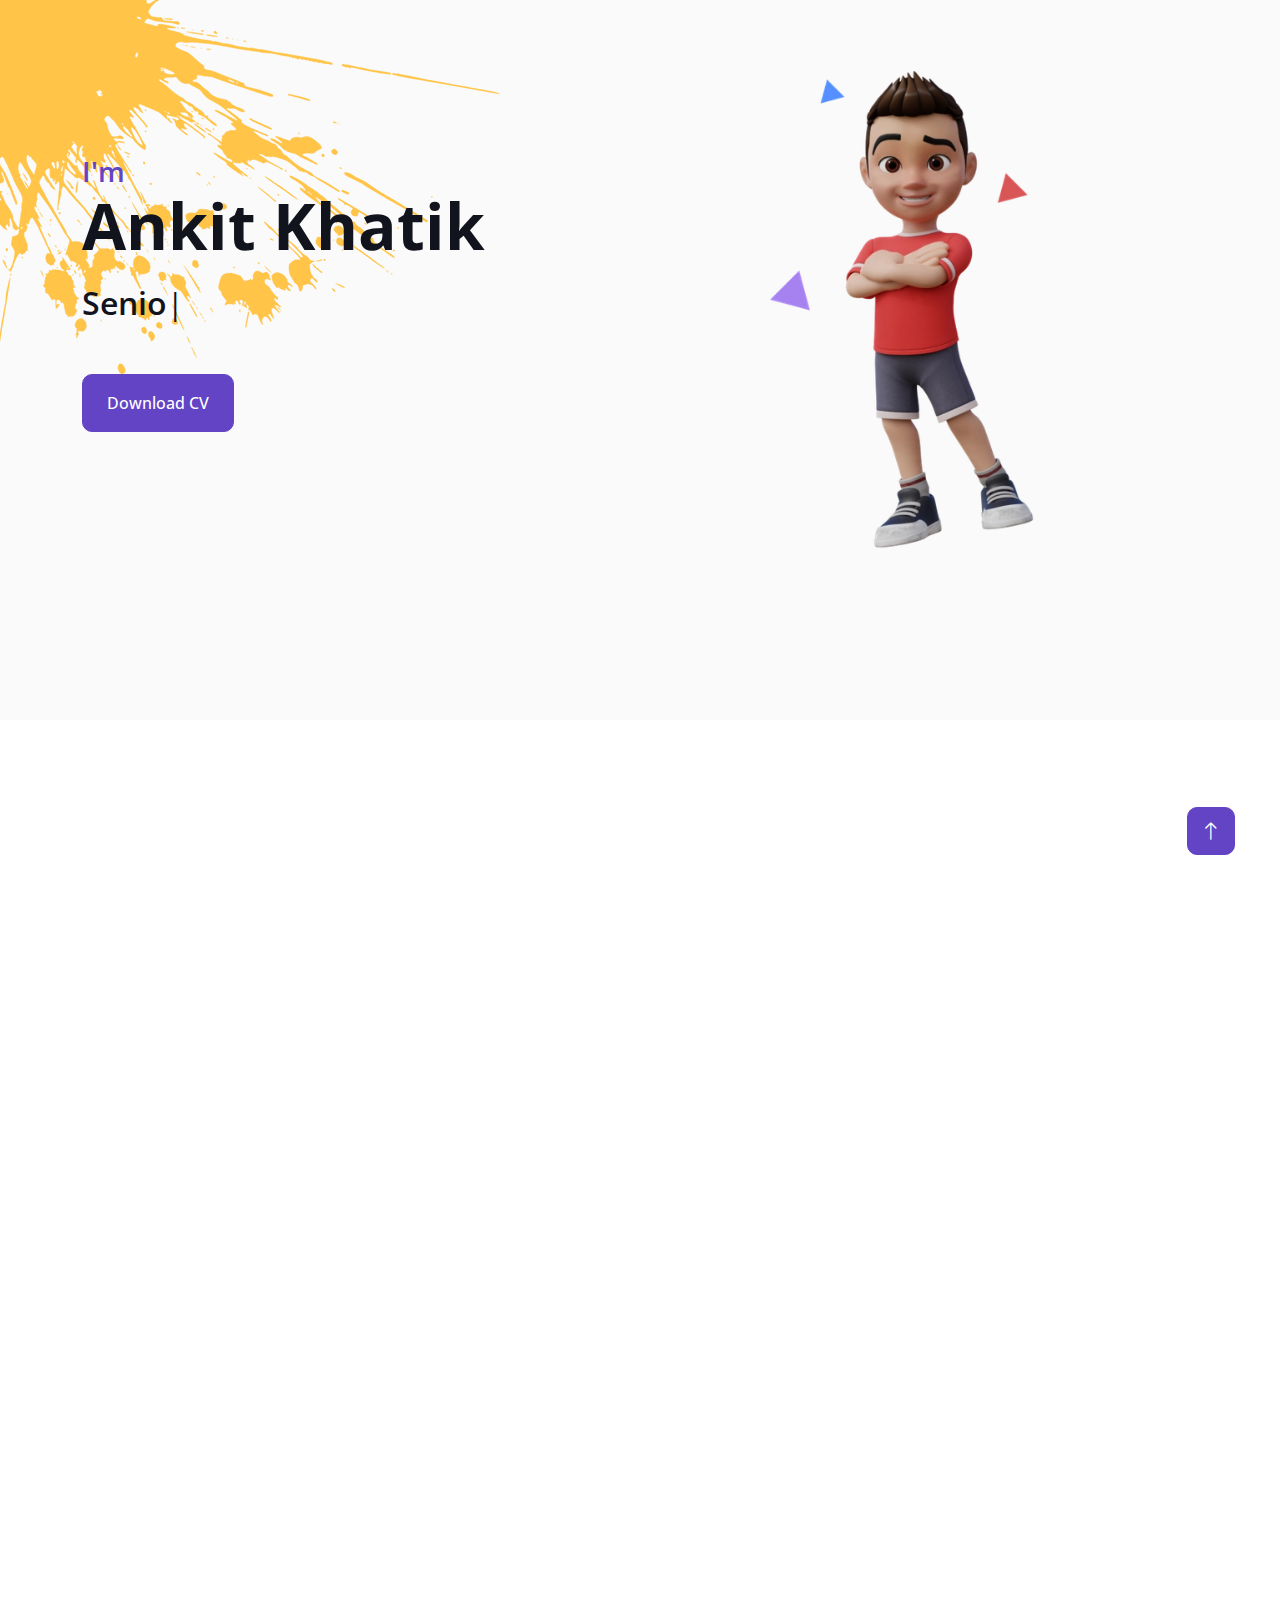
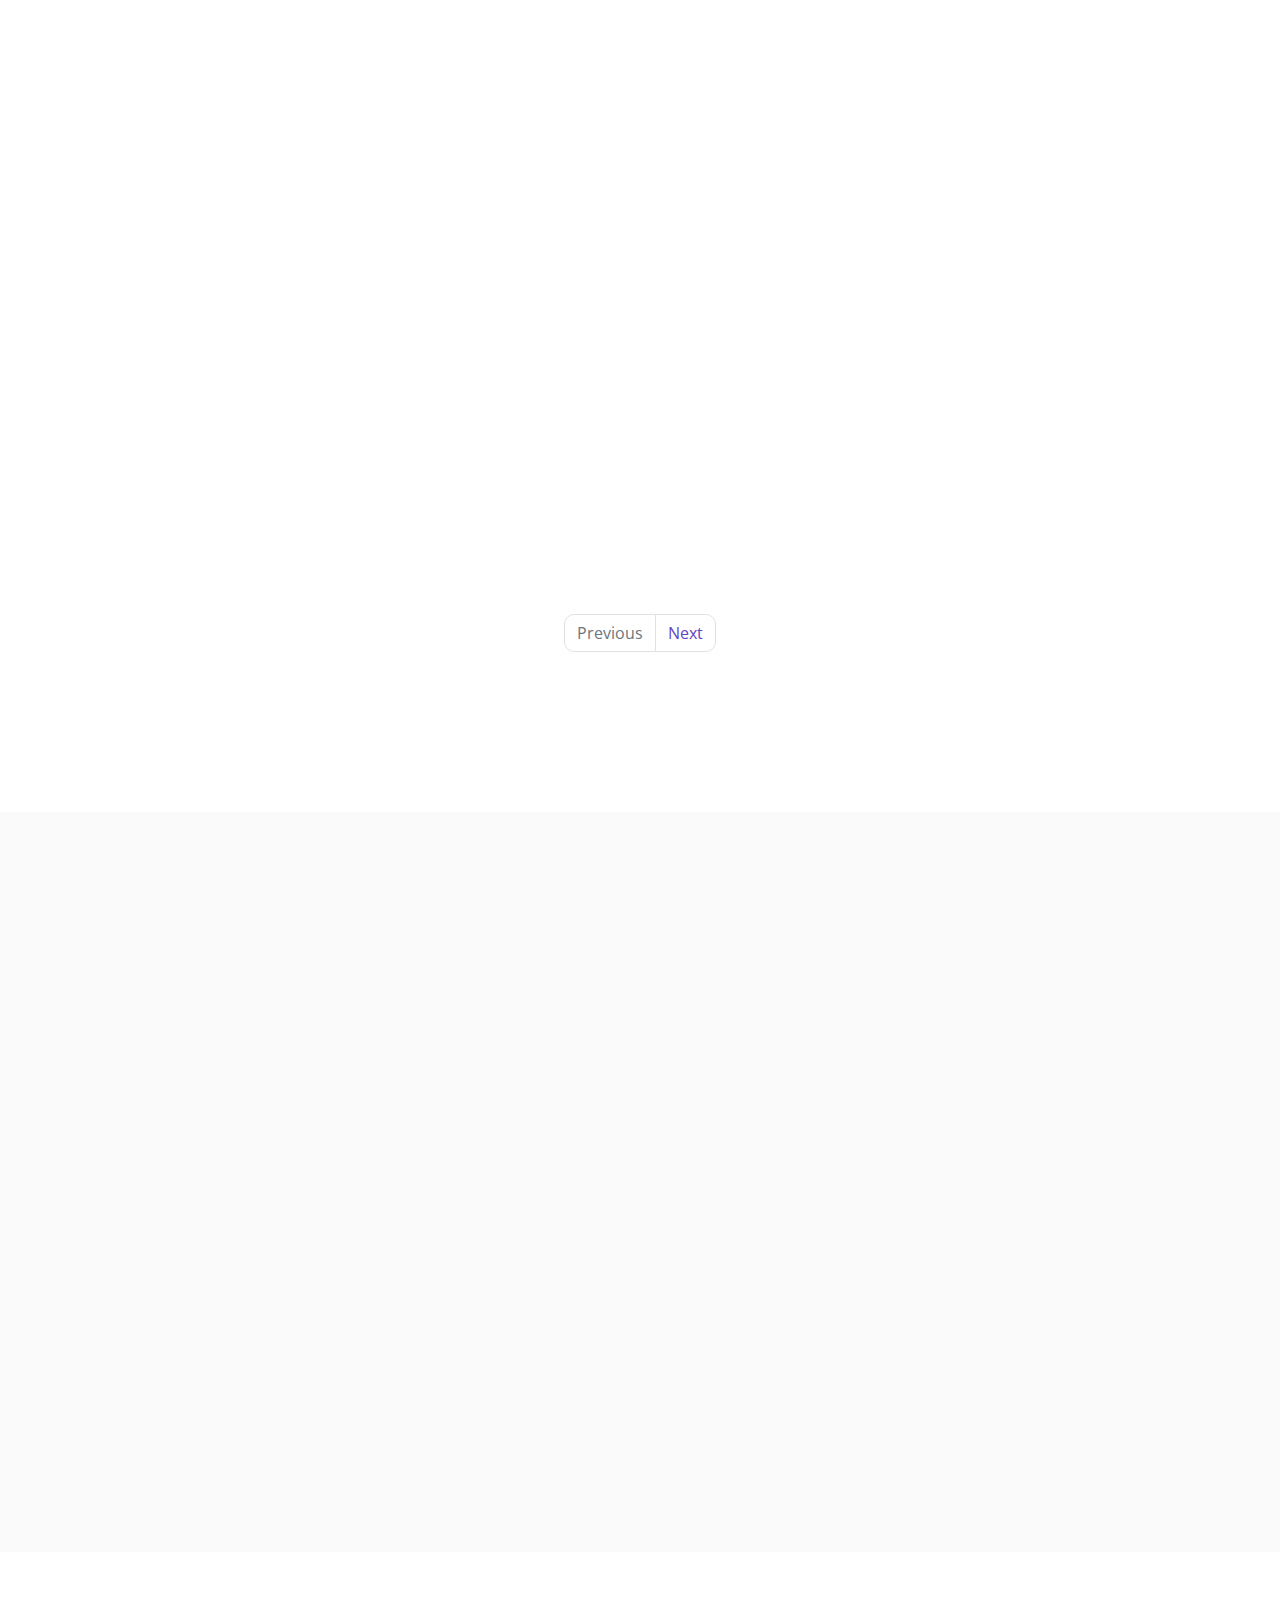
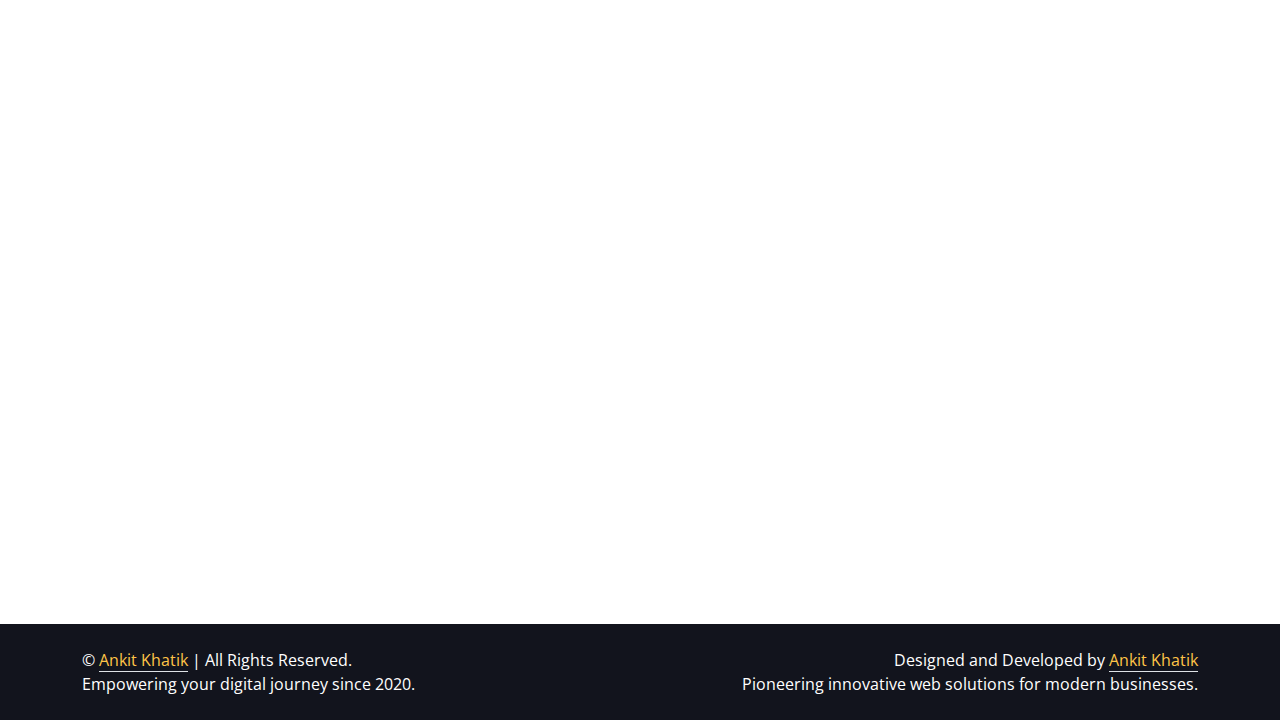
==== commit f83e5941: "Optimization" ====
--- a/index.html
+++ b/index.html
@@ -5,16 +5,13 @@
     <meta name="viewport" content="width=device-width, initial-scale=1.0" />
     <meta
       name="title"
-      content="Ankit Khatik | Expert Full Stack Developer | Custom Web & PHP Laravel Development"
-    />
+      content="Ankit Khatik | Expert Full Stack Developer | Custom Web & PHP Laravel Development" />
     <meta
       name="description"
-      content="Ankit Khatik, a Sr. Full Stack Developer with 3+ years of experience, specializes in PHP, Laravel, Next.js, and scalable web applications. Custom web development solutions starting at $299."
-    />
+      content="Ankit Khatik, a Sr. Full Stack Developer with 3+ years of experience, specializes in PHP, Laravel, Next.js, and scalable web applications. Custom web development solutions starting at $299." />
     <meta
       name="keywords"
-      content="Full Stack Developer, Web Developer, PHP Developer, Laravel Developer, Next.js Developer, SQL Developer, JavaScript Developer, Custom Web Development, API Development, Responsive Web Design, Frontend Developer, Backend Developer, Software Engineer, Web Application Development, Website Development, Ankit Khatik, Ankit Khoiwal, Royal Banna Ankit, Full Stack Developer Portfolio, Web Development Services, Technology Solutions"
-    />
+      content="Full Stack Developer, Web Developer, PHP Developer, Laravel Developer, Next.js Developer, SQL Developer, JavaScript Developer, Custom Web Development, API Development, Responsive Web Design, Frontend Developer, Backend Developer, Software Engineer, Web Application Development, Website Development, Ankit Khatik, Ankit Khoiwal, Royal Banna Ankit, Full Stack Developer Portfolio, Web Development Services, Technology Solutions" />
     <meta name="robots" content="index, follow" />
     <meta name="language" content="English" />
     <meta name="author" content="Ankit Khatik" />
@@ -22,40 +19,31 @@
     <meta property="og:type" content="website" />
     <meta
       property="og:title"
-      content="Ankit Khatik - Full Stack Developer | PHP, Laravel, Next.js, Web Development"
-    />
+      content="Ankit Khatik - Full Stack Developer | PHP, Laravel, Next.js, Web Development" />
     <meta
       property="og:description"
-      content="Ankit Khatik, an experienced full stack developer specializing in PHP, Laravel, Next.js, and SQL. Explore innovative web development projects and high-quality digital solutions for businesses. Contact Ankit for full stack web development and software services."
-    />
+      content="Ankit Khatik, an experienced full stack developer specializing in PHP, Laravel, Next.js, and SQL. Explore innovative web development projects and high-quality digital solutions for businesses. Contact Ankit for full stack web development and software services." />
     <meta property="og:image" content="og-image.png" />
     <meta property="og:url" content="https://ankit-khatik.web.app/" />
     <meta
       property="og:site_name"
-      content="Ankit Khatik - Full Stack Developer | PHP, Laravel, Next.js, Web Development"
-    />
+      content="Ankit Khatik - Full Stack Developer | PHP, Laravel, Next.js, Web Development" />
     <meta name="twitter:card" content="og-image.png" />
     <meta
       name="twitter:title"
-      content="Ankit Khatik - Full Stack Developer | PHP, Laravel, Next.js, Web Development"
-    />
+      content="Ankit Khatik - Full Stack Developer | PHP, Laravel, Next.js, Web Development" />
     <meta
       name="twitter:description"
-      content="Ankit Khatik, an experienced full stack developer specializing in PHP, Laravel, Next.js, and SQL. Explore innovative web development projects and high-quality digital solutions for businesses. Contact Ankit for full stack web development and software services."
-    />
+      content="Ankit Khatik, an experienced full stack developer specializing in PHP, Laravel, Next.js, and SQL. Explore innovative web development projects and high-quality digital solutions for businesses. Contact Ankit for full stack web development and software services." />
     <meta name="twitter:image" content="og-image.png" />
     <meta name="twitter:site" content="@ankitkhoiwal" />
     <meta name="twitter:creator" content="@ankitkhoiwal" />
     <meta
       name="google-site-verification"
-      content="-TFEaaD3aH9HImYtLrDxy_BZJy94upnlScCaDswIdAE"
-    />
+      content="-TFEaaD3aH9HImYtLrDxy_BZJy94upnlScCaDswIdAE" />
     <link rel="canonical" href="https://ankit-khatik.web.app/" />
 
-    <title>
-      Ankit Khatik - Sr. Full Stack Developer | PHP, Laravel, Next.js, Web
-      Development
-    </title>
+    <title>Ankit Khatik - Sr. Full Stack Developer | PHP, Laravel, Next.js, Web Development</title>
 
     <!-- Favicon -->
     <link href="img/favicon.ico" rel="icon" />
@@ -65,18 +53,15 @@
     <link rel="preconnect" href="https://fonts.gstatic.com" crossorigin />
     <link
       href="https://fonts.googleapis.com/css2?family=Open+Sans:wght@400;500;600;700;800&display=swap"
-      rel="stylesheet"
-    />
+      rel="stylesheet" />
 
     <!-- Icon Font Stylesheet -->
     <link
       href="https://cdnjs.cloudflare.com/ajax/libs/font-awesome/5.10.0/css/all.min.css"
-      rel="stylesheet"
-    />
+      rel="stylesheet" />
     <link
       href="https://cdn.jsdelivr.net/npm/bootstrap-icons@1.4.1/font/bootstrap-icons.css"
-      rel="stylesheet"
-    />
+      rel="stylesheet" />
 
     <!-- Libraries Stylesheet -->
     <link href="lib/animate/animate.min.css" rel="stylesheet" />
@@ -94,13 +79,11 @@
     <!-- Spinner Start -->
     <div
       id="spinner"
-      class="show bg-white position-fixed translate-middle w-100 vh-100 top-50 start-50 d-flex align-items-center justify-content-center"
-    >
+      class="show bg-white position-fixed translate-middle w-100 vh-100 top-50 start-50 d-flex align-items-center justify-content-center">
       <div
         class="spinner-border text-primary"
         style="width: 3rem; height: 3rem"
-        role="status"
-      >
+        role="status">
         <span class="sr-only">Loading...</span>
       </div>
     </div>
@@ -109,8 +92,7 @@
     <!-- Navbar Start -->
     <nav
       class="navbar navbar-expand-lg bg-white navbar-light fixed-top shadow py-lg-0 px-4 px-lg-5 wow fadeIn"
-      data-wow-delay="0.1s"
-    >
+      data-wow-delay="0.1s">
       <a href="index.html" class="navbar-brand d-block d-lg-none">
         <span class="text-primary fw-bold m-0">Ankit</span>
       </a>
@@ -118,14 +100,12 @@
         type="button"
         class="navbar-toggler"
         data-bs-toggle="collapse"
-        data-bs-target="#navbarCollapse"
-      >
+        data-bs-target="#navbarCollapse">
         <span class="navbar-toggler-icon"></span>
       </button>
       <div
         class="collapse navbar-collapse justify-content-between py-4 py-lg-0"
-        id="navbarCollapse"
-      >
+        id="navbarCollapse">
         <div class="navbar-nav ms-auto py-0">
           <a href="#home" class="nav-item nav-link active">Home</a>
           <a href="#about" class="nav-item nav-link">About</a>
@@ -149,8 +129,7 @@
     <div
       class="container-fluid bg-light my-6 mt-0 h-100 p-3"
       style="min-height: 80vh"
-      id="home"
-    >
+      id="home">
       <div class="container">
         <div class="row g-5 align-items-center">
           <div class="col-lg-6 py-6 pb-0 pt-lg-0">
@@ -158,25 +137,20 @@
             <h1 class="display-3 mb-3">Ankit Khatik</h1>
             <h2 class="typed-text-output d-inline"></h2>
             <div class="typed-text d-none">
-              Sr. Full Stack Developer, Sr. PHP Developer, Laravel Developer,
-              Custom Web Developer, E-Commerce Developer, Sr. Backend Developer,
-              Software Engineer
+              Senior Full Stack Developer, Senior PHP Developer, Senior Laravel Developer , Custom Web Developer, E-Commerce Developer, Senior Backend Developer, Software Engineer
             </div>
             <div class="d-flex align-items-center pt-5">
               <a
                 href="img/Ankit_Khoiwal_CV-2.pdf"
                 download="Ankit_Khoiwal_CV-2.pdf"
-                class="btn btn-primary py-3 px-4 me-5"
-                >Download CV</a
-              >
+                class="btn btn-primary py-3 px-4 me-5">Download CV</a>
             </div>
           </div>
           <div class="col-lg-6">
             <img
               class="img-fluid"
               src="img/hero-image.webp"
-              alt="Ankit Khatik - Sr. Full Stack Developer"
-            />
+              alt="Ankit Khatik - Sr. Full Stack Developer" />
           </div>
         </div>
       </div>
@@ -189,8 +163,7 @@
       id="videoModal"
       tabindex="-1"
       aria-labelledby="exampleModalLabel"
-      aria-hidden="true"
-    >
+      aria-hidden="true">
       <div class="modal-dialog">
         <div class="modal-content rounded-0">
           <div class="modal-header">
@@ -199,20 +172,18 @@
               type="button"
               class="btn-close"
               data-bs-dismiss="modal"
-              aria-label="Close"
-            ></button>
+              aria-label="Close"></button>
           </div>
           <div class="modal-body">
             <!-- 16:9 aspect ratio -->
             <div class="ratio ratio-16x9">
               <iframe
                 class="embed-responsive-item"
-                src=""
+                src
                 id="video"
                 allowfullscreen
                 allowscriptaccess="always"
-                allow="autoplay"
-              ></iframe>
+                allow="autoplay"></iframe>
             </div>
           </div>
         </div>
@@ -235,7 +206,7 @@
               </h3>
             </div>
             <p class="mb-4">
-              I am Ankit Khatik (also known as Ankit Khoiwal), a dedicated Sr.
+              My name is Ankit Khatik (also known as Ankit Khoiwal), a dedicated Sr.
               Full Stack Developer with over three years of experience. I
               specialize in PHP, Laravel, Next.js, and custom web solutions that
               cater to diverse client needs. I am dedicated to creating web
@@ -273,15 +244,13 @@
                 <img
                   class="img-fluid rounded"
                   src="img/about-1.jpg"
-                  alt="Professional Web Development by Ankit Khatik"
-                />
+                  alt="Professional Web Development by Ankit Khatik" />
               </div>
               <div class="col-sm-6">
                 <img
                   class="img-fluid rounded"
                   src="img/about-2.jpg"
-                  alt="Full Stack Development Expertise by Ankit Khoiwal"
-                />
+                  alt="Full Stack Development Expertise by Ankit Khoiwal" />
               </div>
             </div>
             <div class="d-flex align-items-center mb-3">
@@ -322,7 +291,7 @@
           <div class="col-lg-6 wow fadeInUp" data-wow-delay="0.1s">
             <h2 class="display-5 mb-5">Skills & Experience</h2>
             <p class="mb-4">
-              I am Ankit Khatik, and I have worked as a senior full stack
+              My name is Ankit Khatik, and I have worked as a senior full stack
               engineer for over three years. My skills in web and mobile
               programming have evolved and I am proficient in a various
               technologies, including SQL, PHP, Laravel, Node.js and Next.js.
@@ -356,14 +325,12 @@
           <div class="col-lg-6 wow fadeInUp" data-wow-delay="0.5s">
             <div class="my-4">
               <ul
-                class="nav nav-pills rounded border border-2 border-primary mb-5"
-              >
+                class="nav nav-pills rounded border border-2 border-primary mb-5">
                 <li class="nav-item w-50">
                   <button
                     class="nav-link w-100 py-3 fs-5 active"
                     data-bs-toggle="pill"
-                    href="#tab-1"
-                  >
+                    href="#tab-1">
                     Experience
                   </button>
                 </li>
@@ -371,8 +338,7 @@
                   <button
                     class="nav-link w-100 py-3 fs-5"
                     data-bs-toggle="pill"
-                    href="#tab-2"
-                  >
+                    href="#tab-2">
                     Education
                   </button>
                 </li>
@@ -445,8 +411,7 @@
                         role="progressbar"
                         aria-valuenow="95"
                         aria-valuemin="0"
-                        aria-valuemax="100"
-                      ></div>
+                        aria-valuemax="100"></div>
                     </div>
                   </div>
                   <div class="skill mb-4">
@@ -460,8 +425,7 @@
                         role="progressbar"
                         aria-valuenow="85"
                         aria-valuemin="0"
-                        aria-valuemax="100"
-                      ></div>
+                        aria-valuemax="100"></div>
                     </div>
                   </div>
                   <div class="skill mb-4">
@@ -475,8 +439,7 @@
                         role="progressbar"
                         aria-valuenow="90"
                         aria-valuemin="0"
-                        aria-valuemax="100"
-                      ></div>
+                        aria-valuemax="100"></div>
                     </div>
                   </div>
                   <div class="skill mb-4">
@@ -490,8 +453,7 @@
                         role="progressbar"
                         aria-valuenow="85"
                         aria-valuemin="0"
-                        aria-valuemax="100"
-                      ></div>
+                        aria-valuemax="100"></div>
                     </div>
                   </div>
                 </div>
@@ -507,8 +469,7 @@
                         role="progressbar"
                         aria-valuenow="90"
                         aria-valuemin="0"
-                        aria-valuemax="100"
-                      ></div>
+                        aria-valuemax="100"></div>
                     </div>
                   </div>
                   <div class="skill mb-4">
@@ -522,8 +483,7 @@
                         role="progressbar"
                         aria-valuenow="85"
                         aria-valuemin="0"
-                        aria-valuemax="100"
-                      ></div>
+                        aria-valuemax="100"></div>
                     </div>
                   </div>
                   <div class="skill mb-4">
@@ -537,8 +497,7 @@
                         role="progressbar"
                         aria-valuenow="70"
                         aria-valuemin="0"
-                        aria-valuemax="100"
-                      ></div>
+                        aria-valuemax="100"></div>
                     </div>
                   </div>
                   <div class="skill mb-4">
@@ -552,8 +511,7 @@
                         role="progressbar"
                         aria-valuenow="80"
                         aria-valuemin="0"
-                        aria-valuemax="100"
-                      ></div>
+                        aria-valuemax="100"></div>
                     </div>
                   </div>
                 </div>
@@ -573,16 +531,14 @@
             <h2 class="display-5 mb-0">My Web Development Services</h2>
           </div>
           <div class="col-lg-6 text-lg-end">
-            <a class="btn btn-primary py-3 px-5" href="tel:+91 7878494207"
-              >Hire Me</a
-            >
+            <a class="btn btn-primary py-3 px-5" href="tel:+91 7878494207">Hire
+              Me</a>
           </div>
         </div>
         <div class="row g-4">
           <div class="col-lg-6 wow fadeInUp" data-wow-delay="0.1s">
             <div
-              class="service-item d-flex flex-column flex-sm-row bg-white rounded h-100 p-4 p-lg-5"
-            >
+              class="service-item d-flex flex-column flex-sm-row bg-white rounded h-100 p-4 p-lg-5">
               <div class="bg-icon flex-shrink-0 mb-3">
                 <i class="fa fa-crop-alt fa-2x text-dark"></i>
               </div>
@@ -591,19 +547,16 @@
                 <h6 class="mb-3">
                   Starting from <span class="text-primary">$299</span>
                 </h6>
-                <span
-                  >Bring your ideal to life with bespoke web development
+                <span>Bring your ideal to life with bespoke web development
                   services. I implement sophisticated technologies including
                   PHP, Laravel, Next.js to offer custom built websites that are
-                  interactive and result driven.</span
-                >
+                  interactive and result driven.</span>
               </div>
             </div>
           </div>
           <div class="col-lg-6 wow fadeInUp" data-wow-delay="0.3s">
             <div
-              class="service-item d-flex flex-column flex-sm-row bg-white rounded h-100 p-4 p-lg-5"
-            >
+              class="service-item d-flex flex-column flex-sm-row bg-white rounded h-100 p-4 p-lg-5">
               <div class="bg-icon flex-shrink-0 mb-3">
                 <i class="fa fa-code-branch fa-2x text-dark"></i>
               </div>
@@ -612,8 +565,7 @@
                 <h6 class="mb-3">
                   Starting from <span class="text-primary">$299</span>
                 </h6>
-                <span
-                  >Widen the scope of your enterprise with mobile friendly
+                <span>Widen the scope of your enterprise with mobile friendly
                   design. I design beautiful and functional websites that are
                   compatible to all screen sizes for every user taking into
                   consideration how the users are likely to browse.
@@ -623,8 +575,7 @@
           </div>
           <div class="col-lg-6 wow fadeInUp" data-wow-delay="0.1s">
             <div
-              class="service-item d-flex flex-column flex-sm-row bg-white rounded h-100 p-4 p-lg-5"
-            >
+              class="service-item d-flex flex-column flex-sm-row bg-white rounded h-100 p-4 p-lg-5">
               <div class="bg-icon flex-shrink-0 mb-3">
                 <i class="fa fa-shopping-cart fa-2x text-dark"></i>
               </div>
@@ -633,19 +584,16 @@
                 <h6 class="mb-3">
                   Starting from <span class="text-primary">$399</span>
                 </h6>
-                <span
-                  >Start your own web shop using fully-featured e commerce
+                <span>Start your own web shop using fully-featured e commerce
                   solutions. I create custom stores with safe payment gateways
                   and interactive elements to help you to persuade customers and
-                  visitors to use your store online.</span
-                >
+                  visitors to use your store online.</span>
               </div>
             </div>
           </div>
           <div class="col-lg-6 wow fadeInUp" data-wow-delay="0.3s">
             <div
-              class="service-item d-flex flex-column flex-sm-row bg-white rounded h-100 p-4 p-lg-5"
-            >
+              class="service-item d-flex flex-column flex-sm-row bg-white rounded h-100 p-4 p-lg-5">
               <div class="bg-icon flex-shrink-0 mb-3">
                 <i class="fa fa-laptop-code fa-2x text-dark"></i>
               </div>
@@ -654,8 +602,8 @@
                 <h6 class="mb-3">
                   Starting from <span class="text-primary">$299</span>
                 </h6>
-                <span
-                  >Make users happier with efficient UI & UX design services. I
+                <span>Make users happier with efficient UI & UX design services.
+                  I
                   design functional, beautiful screens for your web applications
                   that attract and retain users improving the overall usability
                   of the applications.
@@ -665,8 +613,7 @@
           </div>
           <div class="col-lg-6 wow fadeInUp" data-wow-delay="0.1s">
             <div
-              class="service-item d-flex flex-column flex-sm-row bg-white rounded h-100 p-4 p-lg-5"
-            >
+              class="service-item d-flex flex-column flex-sm-row bg-white rounded h-100 p-4 p-lg-5">
               <div class="bg-icon flex-shrink-0 mb-3">
                 <i class="fa fa-cloud fa-2x text-dark"></i>
               </div>
@@ -675,8 +622,8 @@
                 <h6 class="mb-3">
                   Starting from <span class="text-primary">$499</span>
                 </h6>
-                <span
-                  >Make use of the cloud through my AWS services. I help set up
+                <span>Make use of the cloud through my AWS services. I help set
+                  up
                   the architecture of the cloud, facilitate the movement of
                   existing systems to the cloud and optimize them for
                   performance, scalability, and security for your organization.
@@ -686,8 +633,7 @@
           </div>
           <div class="col-lg-6 wow fadeInUp" data-wow-delay="0.3s">
             <div
-              class="service-item d-flex flex-column flex-sm-row bg-white rounded h-100 p-4 p-lg-5"
-            >
+              class="service-item d-flex flex-column flex-sm-row bg-white rounded h-100 p-4 p-lg-5">
               <div class="bg-icon flex-shrink-0 mb-3">
                 <i class="fa fa-search fa-2x text-dark"></i>
               </div>
@@ -696,20 +642,18 @@
                 <h6 class="mb-3">
                   Starting from <span class="text-primary">$199</span>
                 </h6>
-                <span
-                  >With my professional SEO services, you will be able to boost
+                <span>With my professional SEO services, you will be able to
+                  boost
                   the visibility and ranking of your website. I apply focused
                   techniques, such as keyword searching, on-page optimization
                   and content creation, to ensure that traffic is organic to
-                  your site.</span
-                >
+                  your site.</span>
               </div>
             </div>
           </div>
           <div class="col-lg-6 wow fadeInUp" data-wow-delay="0.5s">
             <div
-              class="service-item d-flex flex-column flex-sm-row bg-white rounded h-100 p-4 p-lg-5"
-            >
+              class="service-item d-flex flex-column flex-sm-row bg-white rounded h-100 p-4 p-lg-5">
               <div class="bg-icon flex-shrink-0 mb-3">
                 <i class="fa fa-comments fa-2x text-dark"></i>
               </div>
@@ -718,20 +662,18 @@
                 <h6 class="mb-3">
                   Starting from <span class="text-primary">$150</span>
                 </h6>
-                <span
-                  >To help you with your software projects, I offer consulting
+                <span>To help you with your software projects, I offer
+                  consulting
                   services. I address the following topics: technology
                   selection, project planning, performance optimization, and
                   provide you with decision aids. Website Security
-                  Solutions</span
-                >
+                  Solutions</span>
               </div>
             </div>
           </div>
           <div class="col-lg-6 wow fadeInUp" data-wow-delay="0.5s">
             <div
-              class="service-item d-flex flex-column flex-sm-row bg-white rounded h-100 p-4 p-lg-5"
-            >
+              class="service-item d-flex flex-column flex-sm-row bg-white rounded h-100 p-4 p-lg-5">
               <div class="bg-icon flex-shrink-0 mb-3">
                 <i class="fa fa-shield-alt fa-2x text-dark"></i>
               </div>
@@ -740,13 +682,12 @@
                 <h6 class="mb-3">
                   Starting from <span class="text-primary">$299</span>
                 </h6>
-                <span
-                  >Safeguard your digital identity by implementing all-inclusive
+                <span>Safeguard your digital identity by implementing
+                  all-inclusive
                   website security solutions. My services are inclusive of
                   vulnerability assessments and remediation, malware eradication
                   as well as continuous monitoring of your site to fend off
-                  threats and keep your users safe while surfing the web.</span
-                >
+                  threats and keep your users safe while surfing the web.</span>
               </div>
             </div>
           </div>
@@ -760,8 +701,7 @@
       <div class="container">
         <div
           class="row g-5 mb-5 align-items-center wow fadeInUp"
-          data-wow-delay="0.1s"
-        >
+          data-wow-delay="0.1s">
           <div class="col-lg-6">
             <h2 class="display-5 mb-0">My Projects</h2>
           </div>
@@ -777,43 +717,34 @@
         <div
           class="row g-4 portfolio-container wow fadeInUp"
           data-wow-delay="0.1s"
-          id="portfolio-container"
-        >
+          id="portfolio-container">
           <div class="col-lg-4 col-md-6 portfolio-item first">
             <div class="portfolio-img rounded overflow-hidden">
-              <img class="img-fluid" src="img/gradding.png" alt="" />
+              <img class="img-fluid" src="img/gradding.png" alt />
               <div class="portfolio-btn">
                 <a
                   class="btn btn-lg-square btn-outline-secondary border-2 mx-1"
                   href="img/gradding.png"
-                  data-lightbox="portfolio"
-                  ><i class="fa fa-eye"></i
-                ></a>
+                  data-lightbox="portfolio"><i class="fa fa-eye"></i></a>
                 <a
                   class="btn btn-lg-square btn-outline-secondary border-2 mx-1"
                   href="https://www.gradding.com/"
-                  target="_blank"
-                  ><i class="fa fa-link"></i
-                ></a>
+                  target="_blank"><i class="fa fa-link"></i></a>
               </div>
             </div>
           </div>
           <div class="col-lg-4 col-md-6 portfolio-item first">
             <div class="portfolio-img rounded overflow-hidden">
-              <img class="img-fluid" src="img/burger-king.png" alt="" />
+              <img class="img-fluid" src="img/burger-king.png" alt />
               <div class="portfolio-btn">
                 <a
                   class="btn btn-lg-square btn-outline-secondary border-2 mx-1"
                   href="img/burger-king.png"
-                  data-lightbox="portfolio"
-                  ><i class="fa fa-eye"></i
-                ></a>
+                  data-lightbox="portfolio"><i class="fa fa-eye"></i></a>
                 <a
                   class="btn btn-lg-square btn-outline-secondary border-2 mx-1"
                   href="https://www.burgerking.in/"
-                  target="_blank"
-                  ><i class="fa fa-link"></i
-                ></a>
+                  target="_blank"><i class="fa fa-link"></i></a>
               </div>
             </div>
           </div>
@@ -822,116 +753,91 @@
               <img
                 class="img-fluid"
                 src="img/gradding-laraveldashboard.png"
-                alt=""
-              />
+                alt />
               <div class="portfolio-btn">
                 <a
                   class="btn btn-lg-square btn-outline-secondary border-2 mx-1"
                   href="img/gradding-laraveldashboard.png"
-                  data-lightbox="portfolio"
-                  ><i class="fa fa-eye"></i
-                ></a>
+                  data-lightbox="portfolio"><i class="fa fa-eye"></i></a>
                 <a
                   class="btn btn-lg-square btn-outline-secondary border-2 mx-1"
                   href="https://www.gradding.com/dashboard/finder/course"
-                  target="_blank"
-                  ><i class="fa fa-link"></i
-                ></a>
+                  target="_blank"><i class="fa fa-link"></i></a>
               </div>
             </div>
           </div>
           <div class="col-lg-4 col-md-6 portfolio-item first">
             <div class="portfolio-img rounded overflow-hidden">
-              <img class="img-fluid" src="img/mysiponline.png" alt="" />
+              <img class="img-fluid" src="img/mysiponline.png" alt />
               <div class="portfolio-btn">
                 <a
                   class="btn btn-lg-square btn-outline-secondary border-2 mx-1"
                   href="img/mysiponline.png"
-                  data-lightbox="portfolio"
-                  ><i class="fa fa-eye"></i
-                ></a>
+                  data-lightbox="portfolio"><i class="fa fa-eye"></i></a>
                 <a
                   class="btn btn-lg-square btn-outline-secondary border-2 mx-1"
                   href="https://www.mysiponline.com/"
-                  target="_blank"
-                  ><i class="fa fa-link"></i
-                ></a>
+                  target="_blank"><i class="fa fa-link"></i></a>
               </div>
             </div>
           </div>
           <div class="col-lg-4 col-md-6 portfolio-item second">
             <div class="portfolio-img rounded overflow-hidden">
-              <img class="img-fluid" src="img/gradding-ielts.png" alt="" />
+              <img class="img-fluid" src="img/gradding-ielts.png" alt />
               <div class="portfolio-btn">
                 <a
                   class="btn btn-lg-square btn-outline-secondary border-2 mx-1"
                   href="img/gradding-ielts.png"
-                  data-lightbox="portfolio"
-                  ><i class="fa fa-eye"></i
-                ></a>
+                  data-lightbox="portfolio"><i class="fa fa-eye"></i></a>
                 <a
                   class="btn btn-lg-square btn-outline-secondary border-2 mx-1"
                   href="https://www.gradding.com/test-preparation/ielts"
-                  target="_blank"
-                  ><i class="fa fa-link"></i
-                ></a>
+                  target="_blank"><i class="fa fa-link"></i></a>
               </div>
             </div>
           </div>
           <div class="col-lg-4 col-md-6 portfolio-item second">
             <div class="portfolio-img rounded overflow-hidden">
-              <img class="img-fluid" src="img/reventure.png" alt="" />
+              <img class="img-fluid" src="img/reventure.png" alt />
               <div class="portfolio-btn">
                 <a
                   class="btn btn-lg-square btn-outline-secondary border-2 mx-1"
                   href="img/reventure.png"
-                  data-lightbox="portfolio"
-                  ><i class="fa fa-eye"></i
-                ></a>
+                  data-lightbox="portfolio"><i class="fa fa-eye"></i></a>
                 <a
                   class="btn btn-lg-square btn-outline-secondary border-2 mx-1"
                   href="https://reventure.vercel.app/en"
-                  target="_blank"
-                  ><i class="fa fa-link"></i
-                ></a>
+                  target="_blank"><i class="fa fa-link"></i></a>
               </div>
             </div>
           </div>
           <div class="col-lg-4 col-md-6 portfolio-item second">
             <div class="portfolio-img rounded overflow-hidden">
-              <img class="img-fluid" src="img/gradding-blog.png" alt="" />
+              <img class="img-fluid" src="img/gradding-blog.png" alt />
               <div class="portfolio-btn">
                 <a
                   class="btn btn-lg-square btn-outline-secondary border-2 mx-1"
                   href="img/gradding-blog.png"
-                  data-lightbox="portfolio"
-                  ><i class="fa fa-eye"></i
-                ></a>
+                  data-lightbox="portfolio"><i class="fa fa-eye"></i></a>
                 <a
                   class="btn btn-lg-square btn-outline-secondary border-2 mx-1"
                   href="https://www.gradding.com/blog"
-                  target="_blank"
-                  ><i class="fa fa-link"></i
-                ></a>
+                  target="_blank"><i class="fa fa-link"></i></a>
               </div>
             </div>
           </div>
           <div class="col-lg-4 col-md-6 portfolio-item second">
             <div class="portfolio-img rounded overflow-hidden">
-              <img class="img-fluid" src="img/gradding-pte.png" alt="" />
+              <img class="img-fluid" src="img/gradding-pte.png" alt />
               <div class="portfolio-btn">
                 <a
                   class="btn btn-lg-square btn-outline-secondary border-2 mx-1"
                   href="img/gradding-pte.png"
-                  data-lightbox="portfolio"
-                  ><i class="fa fa-eye"></i
-                ></a>
+                  data-lightbox="portfolio"><i class="fa fa-eye"></i></a>
                 <a
                   class="btn btn-lg-square btn-outline-secondary border-2 mx-1"
                   href="https://www.gradding.com/test-preparation/pte"
-                  target="_blank"
-                  ><i class="fa fa-link"></i
-                ></a>
+                  target="_blank"><i class="fa fa-link"></i></a>
               </div>
             </div>
           </div>
@@ -940,21 +846,16 @@
               <img
                 class="img-fluid"
                 src="img/gradding-accommodation.png"
-                alt=""
-              />
+                alt />
               <div class="portfolio-btn">
                 <a
                   class="btn btn-lg-square btn-outline-secondary border-2 mx-1"
                   href="img/gradding-accommodation.png"
-                  data-lightbox="portfolio"
-                  ><i class="fa fa-eye"></i
-                ></a>
+                  data-lightbox="portfolio"><i class="fa fa-eye"></i></a>
                 <a
                   class="btn btn-lg-square btn-outline-secondary border-2 mx-1"
                   href="https://www.gradding.com/student-accommodation"
-                  target="_blank"
-                  ><i class="fa fa-link"></i
-                ></a>
+                  target="_blank"><i class="fa fa-link"></i></a>
               </div>
             </div>
           </div>
@@ -963,40 +864,31 @@
               <img
                 class="img-fluid"
                 src="img/gradding-consultancy.png"
-                alt=""
-              />
+                alt />
               <div class="portfolio-btn">
                 <a
                   class="btn btn-lg-square btn-outline-secondary border-2 mx-1"
                   href="img/gradding-consultancy.png"
-                  data-lightbox="portfolio"
-                  ><i class="fa fa-eye"></i
-                ></a>
+                  data-lightbox="portfolio"><i class="fa fa-eye"></i></a>
                 <a
                   class="btn btn-lg-square btn-outline-secondary border-2 mx-1"
                   href="https://www.gradding.com/study-abroad-consultants/"
-                  target="_blank"
-                  ><i class="fa fa-link"></i
-                ></a>
+                  target="_blank"><i class="fa fa-link"></i></a>
               </div>
             </div>
           </div>
           <div class="col-lg-4 col-md-6 portfolio-item second">
             <div class="portfolio-img rounded overflow-hidden">
-              <img class="img-fluid" src="img/gradding-dashboard.png" alt="" />
+              <img class="img-fluid" src="img/gradding-dashboard.png" alt />
               <div class="portfolio-btn">
                 <a
                   class="btn btn-lg-square btn-outline-secondary border-2 mx-1"
                   href="img/gradding-dashboard.png"
-                  data-lightbox="portfolio"
-                  ><i class="fa fa-eye"></i
-                ></a>
+                  data-lightbox="portfolio"><i class="fa fa-eye"></i></a>
                 <a
                   class="btn btn-lg-square btn-outline-secondary border-2 mx-1"
                   href="https://dashboard.gradding.com/dashboard"
-                  target="_blank"
-                  ><i class="fa fa-link"></i
-                ></a>
+                  target="_blank"><i class="fa fa-link"></i></a>
               </div>
             </div>
           </div>
@@ -1006,14 +898,12 @@
           <nav aria-label="Page navigation">
             <ul class="pagination">
               <li class="page-item">
-                <a class="page-link" href="javascript:void(0);" id="prevPage"
-                  >Previous</a
-                >
+                <a class="page-link" href="javascript:void(0);"
+                  id="prevPage">Previous</a>
               </li>
               <li class="page-item">
-                <a class="page-link" href="javascript:void(0);" id="nextPage"
-                  >Next</a
-                >
+                <a class="page-link" href="javascript:void(0);"
+                  id="nextPage">Next</a>
               </li>
             </ul>
           </nav>
@@ -1080,8 +970,7 @@
       <div class="container-fluid py-5">
         <h2
           class="display-5 text-center mb-5 wow fadeInUp"
-          data-wow-delay="0.1s"
-        >
+          data-wow-delay="0.1s">
           What My Clients Say
         </h2>
         <div class="row justify-content-center">
@@ -1091,20 +980,17 @@
                 class="img-fluid wow fadeIn"
                 data-wow-delay="0.1s"
                 src="img/testimonial-1.jpg"
-                alt="Client Review"
-              />
+                alt="Client Review" />
               <img
                 class="img-fluid wow fadeIn"
                 data-wow-delay="0.3s"
                 src="img/testimonial-2.jpg"
-                alt="Client Feedback"
-              />
+                alt="Client Feedback" />
               <img
                 class="img-fluid wow fadeIn"
                 data-wow-delay="0.5s"
                 src="img/testimonial-3.jpg"
-                alt="Customer Review"
-              />
+                alt="Customer Review" />
             </div>
           </div>
           <div class="col-lg-6 wow fadeInUp" data-wow-delay="0.5s">
@@ -1114,8 +1000,7 @@
                   <img
                     class="img-fluid rounded-circle border border-secondary p-2 mx-auto"
                     src="img/testimonial-1.jpg"
-                    alt="John Doe"
-                  />
+                    alt="John Doe" />
                   <div class="testimonial-icon">
                     <i class="fa fa-quote-left text-primary"></i>
                   </div>
@@ -1135,8 +1020,7 @@
                   <img
                     class="img-fluid rounded-circle border border-secondary p-2 mx-auto"
                     src="img/testimonial-2.jpg"
-                    alt="Jane Smith"
-                  />
+                    alt="Jane Smith" />
                   <div class="testimonial-icon">
                     <i class="fa fa-quote-left text-primary"></i>
                   </div>
@@ -1156,8 +1040,7 @@
                   <img
                     class="img-fluid rounded-circle border border-secondary p-2 mx-auto"
                     src="img/testimonial-3.jpg"
-                    alt="Michael Johnson"
-                  />
+                    alt="Michael Johnson" />
                   <div class="testimonial-icon">
                     <i class="fa fa-quote-left text-primary"></i>
                   </div>
@@ -1180,20 +1063,17 @@
                 class="img-fluid wow fadeIn"
                 data-wow-delay="0.1s"
                 src="img/testimonial-1.jpg"
-                alt="Client Review"
-              />
+                alt="Client Review" />
               <img
                 class="img-fluid wow fadeIn"
                 data-wow-delay="0.3s"
                 src="img/testimonial-2.jpg"
-                alt="Client Feedback"
-              />
+                alt="Client Feedback" />
               <img
                 class="img-fluid wow fadeIn"
                 data-wow-delay="0.5s"
                 src="img/testimonial-3.jpg"
-                alt="Customer Review"
-              />
+                alt="Customer Review" />
             </div>
           </div>
         </div>
@@ -1209,9 +1089,8 @@
             <h2 class="display-5 mb-0">Let's Work Together</h2>
           </div>
           <div class="col-lg-6 text-lg-end">
-            <a class="btn btn-primary py-3 px-5" href="tel:+91 7878494207"
-              >Say Hello</a
-            >
+            <a class="btn btn-primary py-3 px-5" href="tel:+91 7878494207">Say
+              Hello</a>
           </div>
         </div>
         <div class="row g-5">
@@ -1226,9 +1105,8 @@
             <hr class="w-100" />
             <p class="mb-2">Mail me:</p>
             <h3 class="fw-bold">
-              <a class="text-dark" href="mailto:ankitkhoiwal3@gmail.com"
-                >ankitkhoiwal3@gmail.com</a
-              >
+              <a class="text-dark"
+                href="mailto:ankitkhoiwal3@gmail.com">ankitkhoiwal3@gmail.com</a>
             </h3>
             <hr class="w-100" />
             <p class="mb-2">Follow me:</p>
@@ -1236,39 +1114,33 @@
               <a
                 class="btn btn-square btn-primary me-2"
                 target="_blank"
-                href="https://x.com/Ankit_Khoiwal_"
-                ><i class="fab fa-twitter"></i
-              ></a>
+                href="https://x.com/Ankit_Khoiwal_"><i
+                  class="fab fa-twitter"></i></a>
               <a
                 class="btn btn-square btn-primary me-2"
                 target="_blank"
-                href="https://www.instagram.com/royal_banna_ankit/"
-                ><i class="fab fa-instagram"></i
-              ></a>
+                href="https://www.instagram.com/royal_banna_ankit/"><i
+                  class="fab fa-instagram"></i></a>
               <a
                 class="btn btn-square btn-primary me-2"
                 target="_blank"
-                href="https://www.facebook.com/ankit.khoiwal.927"
-                ><i class="fab fa-facebook-f"></i
-              ></a>
+                href="https://www.facebook.com/ankit.khoiwal.927"><i
+                  class="fab fa-facebook-f"></i></a>
               <a
                 class="btn btn-square btn-primary me-2"
                 target="_blank"
-                href="https://www.youtube.com/@dranzergaming593"
-                ><i class="fab fa-youtube"></i
-              ></a>
+                href="https://www.youtube.com/@dranzergaming593"><i
+                  class="fab fa-youtube"></i></a>
               <a
                 class="btn btn-square btn-primary me-2"
                 target="_blank"
-                href="https://www.linkedin.com/in/ankit-khoiwal-645263260"
-                ><i class="fab fa-linkedin-in"></i
-              ></a>
+                href="https://www.linkedin.com/in/ankit-khoiwal-645263260"><i
+                  class="fab fa-linkedin-in"></i></a>
               <a
                 class="btn btn-square btn-primary me-2"
                 target="_blank"
-                href="https://github.com/Ankit-Khoiwal"
-                ><i class="fab fa-github"></i
-              ></a>
+                href="https://github.com/Ankit-Khoiwal"><i
+                  class="fab fa-github"></i></a>
             </div>
           </div>
           <div class="col-lg-7 col-md-6 wow fadeInUp" data-wow-delay="0.5s">
@@ -1280,8 +1152,7 @@
                       type="text"
                       class="form-control"
                       id="name"
-                      placeholder="Your Name"
-                    />
+                      placeholder="Your Name" />
                     <label for="name">Your Name</label>
                   </div>
                 </div>
@@ -1291,8 +1162,7 @@
                       type="text"
                       class="form-control"
                       id="email"
-                      placeholder="Your Email"
-                    />
+                      placeholder="Your Email" />
                     <label for="email">Your Email</label>
                   </div>
                 </div>
@@ -1302,8 +1172,7 @@
                       type="text"
                       class="form-control"
                       id="subject"
-                      placeholder="Subject"
-                    />
+                      placeholder="Subject" />
                     <label for="subject">Subject</label>
                   </div>
                 </div>
@@ -1313,8 +1182,7 @@
                       class="form-control"
                       placeholder="Leave a message here"
                       id="message"
-                      style="height: 100px"
-                    ></textarea>
+                      style="height: 100px"></textarea>
                     <label for="message">Message</label>
                   </div>
                 </div>
@@ -1322,8 +1190,7 @@
                   <button
                     class="btn btn-primary py-3 px-5"
                     type="submit"
-                    id="showToastBtn"
-                  >
+                    id="showToastBtn">
                     Send Message
                   </button>
                 </div>
@@ -1357,9 +1224,7 @@
             &copy;
             <a
               class="border-bottom text-secondary"
-              href="https://ankit-khatik.web.app/"
-              >Ankit Khatik</a
-            >
+              href="https://ankit-khatik.web.app/">Ankit Khatik</a>
             | All Rights Reserved.
             <br />
             Empowering your digital journey since 2020.
@@ -1368,9 +1233,7 @@
             Designed and Developed by
             <a
               class="border-bottom text-secondary"
-              href="https://ankit-khatik.web.app/"
-              >Ankit Khatik</a
-            >
+              href="https://ankit-khatik.web.app/">Ankit Khatik</a>
             <br />
             Pioneering innovative web solutions for modern businesses.
           </div>
@@ -1380,13 +1243,13 @@
     <!-- Copyright End -->
 
     <!-- Back to Top -->
-    <a href="#" class="btn btn-lg btn-primary btn-lg-square back-to-top"
-      ><i class="bi bi-arrow-up"></i
-    ></a>
+    <a href="#" class="btn btn-lg btn-primary btn-lg-square back-to-top"><i
+        class="bi bi-arrow-up"></i></a>
 
     <!-- JavaScript Libraries -->
     <script src="https://code.jquery.com/jquery-3.4.1.min.js"></script>
-    <script src="https://cdn.jsdelivr.net/npm/bootstrap@5.0.0/dist/js/bootstrap.bundle.min.js"></script>
+    <script
+      src="https://cdn.jsdelivr.net/npm/bootstrap@5.0.0/dist/js/bootstrap.bundle.min.js"></script>
     <script src="lib/wow/wow.min.js"></script>
     <script src="lib/easing/easing.min.js"></script>
     <script src="lib/waypoints/waypoints.min.js"></script>
@@ -1564,5 +1427,37 @@
         ]
       }
     </script>
+
+    <script defer>
+      let isAnalyticsLoaded = false;
+  
+      function loadAnalyticsScript() {
+        if (!isAnalyticsLoaded) {
+          setTimeout(() => {
+
+            const script = document.createElement('script');
+            script.src = "https://www.googletagmanager.com/gtag/js?id=G-QV4J9G2TBX";
+            script.async = true;
+            document.head.appendChild(script);
+  
+            const inlineScript = document.createElement('script');
+            inlineScript.innerHTML = `
+              window.dataLayer = window.dataLayer || [];
+              function gtag(){dataLayer.push(arguments);}
+              gtag('js', new Date());
+              gtag('config', 'G-QV4J9G2TBX');
+            `;
+            document.head.appendChild(inlineScript);
+  
+            isAnalyticsLoaded = true;
+            console.log('Google Analytics script loaded');
+          }, 500);
+        }
+      }
+  
+      window.addEventListener('scroll', loadAnalyticsScript, { once: true });
+      window.addEventListener('click', loadAnalyticsScript, { once: true });
+      window.addEventListener('touchstart', loadAnalyticsScript, { once: true });
+    </script>
   </body>
 </html>
